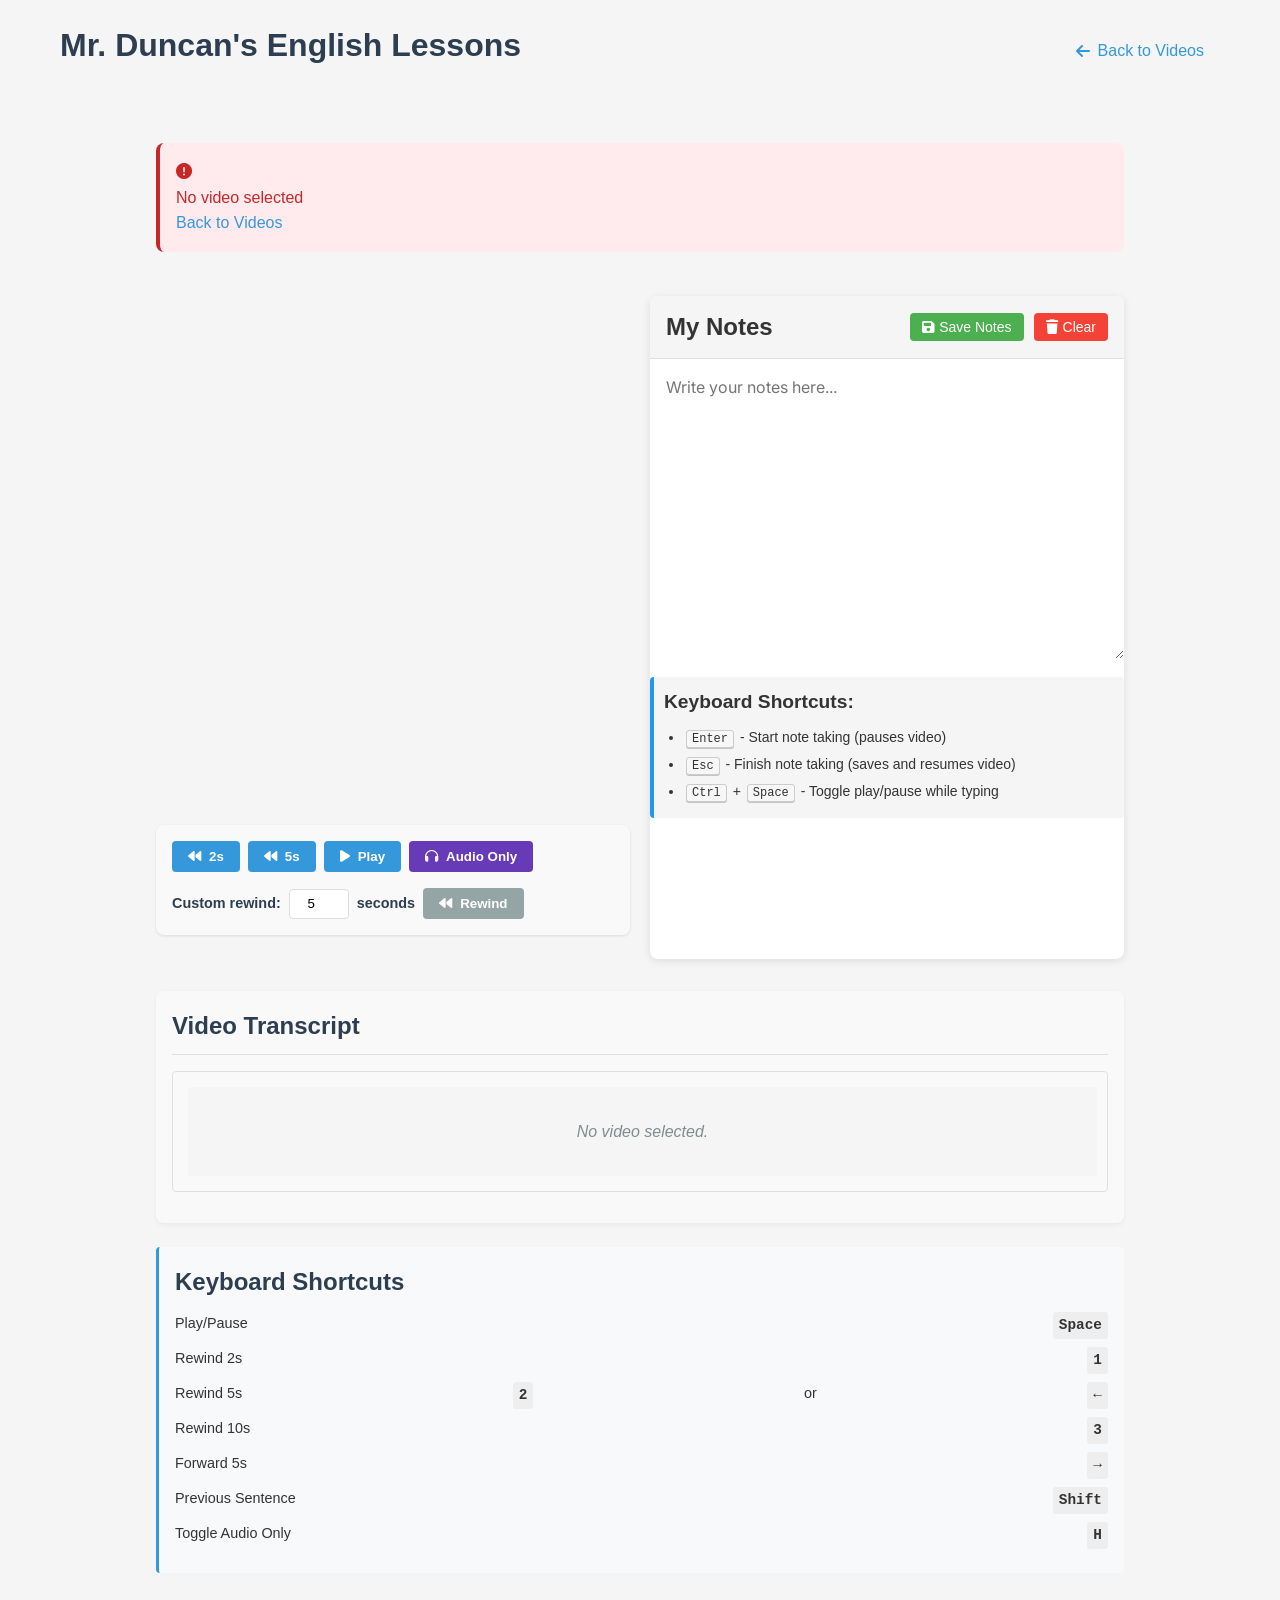
==== video-player.html @ 999532e5 "add video and fix bug" ====
<!DOCTYPE html>
<html lang="en">
<head>
    <meta charset="UTF-8">
    <meta name="viewport" content="width=device-width, initial-scale=1.0, maximum-scale=1.0, user-scalable=no">
    <title>Video Player - English Study Website</title>
    <link rel="stylesheet" href="css/styles.css">
    <link rel="stylesheet" href="css/video-player.css">
    <link rel="stylesheet" href="css/mobile.css">
    <link rel="stylesheet" href="css/animations.css">
    <link rel="stylesheet" href="css/fix-layout.css">
    <link rel="stylesheet" href="css/fix-loading.css">
    <link rel="preconnect" href="https://fonts.googleapis.com">
    <link rel="preconnect" href="https://fonts.gstatic.com" crossorigin>
    <link href="https://fonts.googleapis.com/css2?family=Inter:wght@400;500;600;700&display=swap" rel="stylesheet">
    <link rel="stylesheet" href="https://cdnjs.cloudflare.com/ajax/libs/font-awesome/6.0.0-beta3/css/all.min.css">
</head>
<body>
    <header>
        <div class="header-content">
            <h1>Mr. Duncan's English Lessons</h1>
            <a href="index.html" class="back-to-home">
                <i class="fas fa-arrow-left"></i> Back to Videos
            </a>
        </div>
    </header>
    
    <main>
        <div id="video-player-container" class="video-player-container">
            <div id="video-details"></div>
            
            <div class="video-content-layout">
                <div class="video-section">
                    <div class="video-player">
                        <div id="youtube-player"></div>
                        <div class="video-overlay" id="video-overlay">
                            <div class="overlay-message">
                                <i class="fas fa-headphones fa-3x"></i>
                                <h3>Audio Only Mode</h3>
                                <p>Video is hidden to help you focus on listening</p>
                                <button id="show-video-btn" class="overlay-button">Show Video</button>
                            </div>
                        </div>
                    </div>
                    
                    <!-- Video controls -->
                    <div class="video-controls">
                        <div class="control-group">
                            <button id="rewind-2s" class="control-button">
                                <i class="fas fa-backward"></i> 2s
                            </button>
                            <button id="rewind-5s" class="control-button">
                                <i class="fas fa-backward"></i> 5s
                            </button>
                            <button id="play-pause" class="control-button">
                                <i class="fas fa-play"></i> Play
                            </button>
                            <button id="audio-only-toggle" class="control-button audio-only-btn">
                                <i class="fas fa-headphones"></i> Audio Only
                            </button>
                        </div>
                        
                        <div class="control-group">
                            <span class="control-label">Custom rewind:</span>
                            <input type="number" id="custom-time" class="control-input" min="1" max="60" value="5">
                            <span class="control-label">seconds</span>
                            <button id="rewind-custom" class="control-button secondary">
                                <i class="fas fa-backward"></i> Rewind
                            </button>
                        </div>
                    </div>
                </div>
                
                <!-- Note taking section - now side by side with video -->
                <div class="note-taking-section">
                    <div class="note-header">
                        <h3>My Notes</h3>
                        <div class="note-controls">
                            <button id="save-note" class="note-button">
                                <i class="fas fa-save"></i> Save Notes
                            </button>
                            <button id="clear-note" class="note-button secondary">
                                <i class="fas fa-trash"></i> Clear
                            </button>
                        </div>
                    </div>
                    <textarea id="video-notes" placeholder="Write your notes here..."></textarea>
                    <div class="keyboard-shortcuts">
                        <h4>Keyboard Shortcuts:</h4>
                        <ul>
                            <li><kbd>Enter</kbd> - Start note taking (pauses video)</li>
                            <li><kbd>Esc</kbd> - Finish note taking (saves and resumes video)</li>
                            <li><kbd>Ctrl</kbd> + <kbd>Space</kbd> - Toggle play/pause while typing</li>
                        </ul>
                    </div>
                </div>
            </div>
            
            <!-- Subtitle display section -->
            <div id="subtitle-container" class="subtitle-container">
                <div class="subtitle-header">
                    <h3>Video Transcript</h3>
                </div>
                
                <div id="full-transcript" class="full-transcript">
                    <!-- Transcript content will be loaded here -->
                    <div class="loading-transcript">Loading transcript...</div>
                </div>
            </div>
            
            <div class="shortcut-info">
                <h3>Keyboard Shortcuts</h3>
                <ul class="shortcut-list">
                    <li><span>Play/Pause</span> <span class="shortcut-key">Space</span></li>
                    <li><span>Rewind 2s</span> <span class="shortcut-key">1</span></li>
                    <li><span>Rewind 5s</span> <span class="shortcut-key">2</span> or <span class="shortcut-key">←</span></li>
                    <li><span>Rewind 10s</span> <span class="shortcut-key">3</span></li>
                    <li><span>Forward 5s</span> <span class="shortcut-key">→</span></li>
                    <li><span>Previous Sentence</span> <span class="shortcut-key">Shift</span></li>
                    <li><span>Toggle Audio Only</span> <span class="shortcut-key">H</span></li>
                </ul>
            </div>
        </div>
        
        <div id="loading" class="loading hidden">
            <div class="spinner"></div>
        </div>
    </main>
    
    <!-- Scripts -->
    <script src="listening-practice-resources/listening.js"></script>
    <script src="js/features/video-player.js"></script>
    <script src="js/features/video-notes.js"></script>
    <script src="js/features/subtitle-display.js"></script>
</body>
</html>
---- css/styles.css ----
/* Main styles for English Study Website */

/* General styles */
* {
    box-sizing: border-box;
    margin: 0;
    padding: 0;
}

body {
    font-family: Arial, sans-serif;
    line-height: 1.6;
    color: #333;
    background-color: #f5f5f5;
    padding: 20px;
    max-width: 1200px;
    margin: 0 auto;
}

header {
    text-align: center;
    margin-bottom: 30px;
}

h1 {
    color: #2c3e50;
    margin-bottom: 10px;
}

h2 {
    color: #3498db;
    margin-bottom: 15px;
}

h3 {
    color: #2980b9;
    margin: 15px 0 10px;
}

/* Tabs */
.tabs {
    display: flex;
    flex-wrap: wrap;
    margin-bottom: 20px;
    border-bottom: 2px solid #ddd;
}

.tab-btn {
    padding: 10px 20px;
    background-color: #f8f8f8;
    border: none;
    border-radius: 5px 5px 0 0;
    cursor: pointer;
    margin-right: 5px;
    font-weight: bold;
    transition: background-color 0.3s;
}

.tab-btn:hover {
    background-color: #e0e0e0;
}

.tab-btn.active {
    background-color: #3498db;
    color: white;
}

/* Search panels */
.search-panel {
    display: none;
    padding: 20px;
    background-color: white;
    border-radius: 5px;
    box-shadow: 0 2px 5px rgba(0, 0, 0, 0.1);
    margin-bottom: 20px;
}

.search-panel.active {
    display: block;
}

.search-container {
    display: flex;
    margin-bottom: 15px;
}

.search-container input {
    flex: 1;
    padding: 10px;
    border: 1px solid #ddd;
    border-radius: 5px 0 0 5px;
    font-size: 16px;
}

.search-container button {
    padding: 10px 20px;
    background-color: #3498db;
    color: white;
    border: none;
    border-radius: 0 5px 5px 0;
    cursor: pointer;
    font-size: 16px;
    transition: background-color 0.3s;
}

.search-container button:hover {
    background-color: #2980b9;
}

/* Sort container */
.sort-container {
    margin: 15px 0;
    display: flex;
    align-items: center;
}

.sort-container label {
    margin-right: 10px;
    font-weight: bold;
}

.sort-select {
    padding: 8px;
    border: 1px solid #ddd;
    border-radius: 5px;
    background-color: white;
    font-size: 14px;
    min-width: 180px;
}

/* Phonetic buttons */
.phonetic-buttons {
    margin-top: 20px;
}

.button-group {
    display: flex;
    flex-wrap: wrap;
    gap: 8px;
    margin-bottom: 15px;
}

.phonetic-btn {
    padding: 8px 12px;
    background-color: #f0f0f0;
    border: 1px solid #ddd;
    border-radius: 4px;
    cursor: pointer;
    font-size: 16px;
    transition: all 0.2s;
}

.phonetic-btn:hover {
    background-color: #e0e0e0;
}

.phonetic-btn:active {
    background-color: #3498db;
    color: white;
}

/* Multi-phonetic search */
.search-mode {
    margin: 15px 0;
}

.search-mode label {
    margin-right: 20px;
    display: inline-flex;
    align-items: center;
}

.search-mode input {
    margin-right: 5px;
}

.selected-sounds {
    margin: 15px 0;
    padding: 10px;
    background-color: #f8f8f8;
    border-radius: 5px;
}

.phonetic-checkboxes {
    margin-top: 20px;
}

.checkbox-group {
    display: flex;
    flex-wrap: wrap;
    gap: 10px;
    margin-bottom: 15px;
}

.phonetic-checkbox {
    display: inline-flex;
    align-items: center;
    padding: 5px 10px;
    background-color: #f0f0f0;
    border: 1px solid #ddd;
    border-radius: 4px;
    cursor: pointer;
}

.phonetic-checkbox input {
    margin-right: 5px;
}

.phonetic-checkbox:hover {
    background-color: #e0e0e0;
}

/* Sound comparison */
.sound-comparison-container {
    display: flex;
    flex-direction: column;
    gap: 15px;
}

.sound-selectors {
    display: flex;
    gap: 15px;
    margin-bottom: 15px;
}

.sound-selector {
    flex: 1;
}

.sound-selector select {
    width: 100%;
    padding: 10px;
    border: 1px solid #ddd;
    border-radius: 5px;
    font-size: 16px;
}

.position-navigation {
    background-color: #f8f8f8;
    padding: 15px;
    border-radius: 5px;
    margin: 20px 0;
    display: flex;
    flex-direction: column;
    align-items: center;
}

.position-buttons {
    display: flex;
    gap: 10px;
    margin: 10px 0;
    width: 100%;
    max-width: 600px;
}

.position-btn {
    flex: 1;
    padding: 10px;
    background-color: #f0f0f0;
    border: 1px solid #ddd;
    border-radius: 4px;
    cursor: pointer;
    transition: all 0.2s;
    font-weight: bold;
}

.position-btn:hover {
    background-color: #e0e0e0;
}

.position-btn.active {
    background-color: #3498db;
    color: white;
}

.comparison-results {
    display: flex;
    gap: 20px;
    margin-top: 20px;
}

.comparison-column {
    flex: 1;
    background-color: #f8f8f8;
    border-radius: 5px;
    padding: 15px;
    box-shadow: 0 2px 5px rgba(0, 0, 0, 0.1);
}

.comparison-column h4 {
    margin-bottom: 15px;
    color: #2c3e50;
    font-size: 18px;
    border-bottom: 2px solid #3498db;
    padding-bottom: 8px;
}

.comparison-words {
    display: grid;
    grid-template-columns: repeat(auto-fill, minmax(200px, 1fr));
    gap: 15px;
}

.comparison-word {
    background-color: white;
    border-radius: 5px;
    padding: 12px;
    box-shadow: 0 1px 3px rgba(0, 0, 0, 0.1);
    transition: transform 0.2s;
}

.comparison-word:hover {
    transform: translateY(-3px);
    box-shadow: 0 4px 6px rgba(0, 0, 0, 0.1);
}

.comparison-word h4 {
    color: #2c3e50;
    margin-bottom: 8px;
    font-size: 16px;
    border-bottom: none;
    padding-bottom: 0;
}

.word-phonetics {
    font-size: 14px;
    color: #7f8c8d;
    margin-bottom: 8px;
}

.word-audio {
    display: flex;
    gap: 8px;
}

.no-results {
    color: #7f8c8d;
    font-style: italic;
    text-align: center;
    padding: 20px;
}

#results {
    margin-top: 30px;
    min-height: 100px;
    background-color: white;
    border-radius: 5px;
    padding: 15px;
    box-shadow: 0 2px 5px rgba(0, 0, 0, 0.1);
}

.word-result {
    background-color: white;
    border-radius: 5px;
    padding: 15px;
    margin-bottom: 15px;
    box-shadow: 0 2px 5px rgba(0, 0, 0, 0.1);
}

.word-result h3 {
    color: #2c3e50;
    margin-bottom: 10px;
}

.word-details {
    display: flex;
    gap: 15px;
    margin-bottom: 10px;
}

.word-type {
    background-color: #3498db;
    color: white;
    padding: 3px 8px;
    border-radius: 3px;
    font-size: 14px;
}

.word-level {
    background-color: #2ecc71;
    color: white;
    padding: 3px 8px;
    border-radius: 3px;
    font-size: 14px;
}

.phonetics {
    margin: 10px 0;
}

.uk-phonetic, .us-phonetic {
    margin-bottom: 5px;
}

.audio-btn {
    background-color: #f0f0f0;
    border: 1px solid #ddd;
    border-radius: 3px;
    padding: 2px 5px;
    margin-left: 10px;
    cursor: pointer;
    font-size: 12px;
}

.audio-btn:hover {
    background-color: #e0e0e0;
}

/* Pagination */
.pagination-controls {
    display: flex;
    justify-content: center;
    align-items: center;
    margin-top: 20px;
    gap: 15px;
}

.pagination-btn {
    padding: 8px 15px;
    background-color: #f0f0f0;
    border: 1px solid #ddd;
    border-radius: 4px;
    cursor: pointer;
    transition: all 0.2s;
}

.pagination-btn:hover:not(:disabled) {
    background-color: #e0e0e0;
}

.pagination-btn:disabled {
    opacity: 0.5;
    cursor: not-allowed;
}

.page-indicator {
    font-weight: bold;
}

/* Loading indicator */
#loading {
    display: flex;
    justify-content: center;
    margin: 20px 0;
}

.hidden {
    display: none !important;
}

.spinner {
    border: 4px solid rgba(0, 0, 0, 0.1);
    border-left-color: #3498db;
    border-radius: 50%;
    width: 30px;
    height: 30px;
    animation: spin 1s linear infinite;
}

@keyframes spin {
    to {
        transform: rotate(360deg);
    }
}

/* Error message */
.error {
    color: #e74c3c;
    padding: 10px;
    background-color: #fadbd8;
    border-radius: 5px;
    margin-bottom: 15px;
}

/* Links */
a {
    color: #3498db;
    text-decoration: none;
}

a:hover {
    text-decoration: underline;
}

/* Buttons */
.primary-btn {
    padding: 10px 20px;
    background-color: #3498db;
    color: white;
    border: none;
    border-radius: 5px;
    cursor: pointer;
    font-size: 16px;
    transition: background-color 0.3s;
}

.primary-btn:hover {
    background-color: #2980b9;
}

.secondary-btn {
    padding: 8px 15px;
    background-color: #f0f0f0;
    border: 1px solid #ddd;
    border-radius: 4px;
    cursor: pointer;
    font-size: 14px;
    transition: all 0.2s;
}

.secondary-btn:hover {
    background-color: #e0e0e0;
}

/* Games section */
.games-container {
    display: grid;
    grid-template-columns: repeat(auto-fill, minmax(250px, 1fr));
    gap: 20px;
    margin-top: 20px;
}

.game-card {
    background-color: white;
    border-radius: 5px;
    padding: 20px;
    box-shadow: 0 2px 5px rgba(0, 0, 0, 0.1);
    transition: transform 0.3s;
}

.game-card:hover {
    transform: translateY(-5px);
}

.game-card h3 {
    color: #2c3e50;
    margin-bottom: 10px;
}

.game-card p {
    margin-bottom: 15px;
    color: #7f8c8d;
}

.game-card .play-btn {
    display: inline-block;
    padding: 8px 15px;
    background-color: #3498db;
    color: white;
    border: none;
    border-radius: 4px;
    cursor: pointer;
    transition: background-color 0.3s;
}

.game-card .play-btn:hover {
    background-color: #2980b9;
}

/* Responsive design */
@media (max-width: 768px) {
    .tabs {
        flex-direction: column;
    }
    
    .tab-btn {
        margin-bottom: 5px;
        border-radius: 5px;
    }
    
    .search-container {
        flex-direction: column;
    }
    
    .search-container input {
        border-radius: 5px;
        margin-bottom: 10px;
    }
    
    .search-container button {
        border-radius: 5px;
    }
    
    .sound-selectors {
        flex-direction: column;
    }
    
    .comparison-results {
        flex-direction: column;
    }
}
---- css/video-player.css ----
/* Video Player Styles */

.video-container {
  padding: 1rem;
  width: 100%;
  box-sizing: border-box;
}

/* Video Grid for the home page */
.video-grid {
  display: grid;
  grid-template-columns: repeat(auto-fill, minmax(300px, 1fr));
  gap: 1.5rem;
  margin-top: 1.5rem;
}

/* Video Card */
.video-card {
  background-color: #f9f9f9;
  border-radius: 8px;
  overflow: hidden;
  box-shadow: 0 2px 5px rgba(0, 0, 0, 0.1);
  transition: transform 0.2s, box-shadow 0.2s;
  display: flex;
  flex-direction: column;
  height: 100%;
}

.video-card:hover {
  transform: translateY(-5px);
  box-shadow: 0 5px 15px rgba(0, 0, 0, 0.1);
}

.video-thumbnail {
  position: relative;
  width: 100%;
  padding-top: 56.25%; /* 16:9 aspect ratio */
  background-color: #000;
  overflow: hidden;
}

.video-thumbnail img {
  position: absolute;
  top: 0;
  left: 0;
  width: 100%;
  height: 100%;
  object-fit: cover;
}

.video-duration {
  position: absolute;
  bottom: 10px;
  right: 10px;
  background-color: rgba(0, 0, 0, 0.7);
  color: white;
  padding: 3px 6px;
  border-radius: 4px;
  font-size: 0.8rem;
}

.video-info {
  padding: 1rem;
  flex-grow: 1;
  display: flex;
  flex-direction: column;
}

.video-title {
  font-size: 1.1rem;
  font-weight: 600;
  margin-bottom: 0.5rem;
  color: #2c3e50;
}

.video-description {
  font-size: 0.9rem;
  color: #7f8c8d;
  margin-bottom: 1rem;
  flex-grow: 1;
}

.video-meta {
  display: flex;
  justify-content: space-between;
  font-size: 0.8rem;
  color: #95a5a6;
}

.video-level {
  padding: 2px 8px;
  border-radius: 4px;
  font-weight: 500;
}

.level-beginner {
  background-color: #e8f5e9;
  color: #2e7d32;
}

.level-intermediate {
  background-color: #e3f2fd;
  color: #1565c0;
}

.level-advanced {
  background-color: #fce4ec;
  color: #c2185b;
}

.level-all {
  background-color: #f3e5f5;
  color: #7b1fa2;
}

/* Video Player Page */
.video-player-container {
  width: 100%;
  max-width: 1000px;
  margin: 0 auto;
  padding: 1rem;
}

.video-player {
  position: relative;
  width: 100%;
  padding-top: 56.25%; /* 16:9 aspect ratio */
  margin-bottom: 1rem;
}

.video-player iframe {
  position: absolute;
  top: 0;
  left: 0;
  width: 100%;
  height: 100%;
  border: none;
  border-radius: 8px;
}

.video-controls {
  display: flex;
  flex-wrap: wrap;
  gap: 1rem;
  margin-bottom: 1.5rem;
  padding: 1rem;
  background-color: #f9f9f9;
  border-radius: 8px;
  box-shadow: 0 1px 3px rgba(0, 0, 0, 0.1);
}

.control-group {
  display: flex;
  align-items: center;
  gap: 0.5rem;
}

.control-label {
  font-size: 0.9rem;
  font-weight: 600;
  color: #2c3e50;
}

.control-button {
  background-color: #3498db;
  color: white;
  border: none;
  border-radius: 4px;
  padding: 0.5rem 1rem;
  cursor: pointer;
  font-weight: 600;
  transition: background-color 0.2s;
  display: flex;
  align-items: center;
  gap: 0.5rem;
}

.control-button:hover {
  background-color: #2980b9;
}

.control-button.secondary {
  background-color: #95a5a6;
}

.control-button.secondary:hover {
  background-color: #7f8c8d;
}

.control-input {
  width: 60px;
  padding: 0.4rem;
  border: 1px solid #ddd;
  border-radius: 4px;
  text-align: center;
}

.shortcut-info {
  margin-top: 1rem;
  padding: 1rem;
  background-color: #f8f9fa;
  border-left: 3px solid #3498db;
  border-radius: 4px;
}

.shortcut-info h3 {
  margin-top: 0;
  font-size: 1rem;
  color: #2c3e50;
}

.shortcut-list {
  list-style-type: none;
  padding: 0;
  margin: 0.5rem 0 0;
}

.shortcut-list li {
  display: flex;
  justify-content: space-between;
  margin-bottom: 0.5rem;
  font-size: 0.9rem;
}

.shortcut-key {
  background-color: #eee;
  padding: 2px 6px;
  border-radius: 3px;
  font-family: monospace;
  font-weight: 600;
}

.back-to-videos {
  display: inline-flex;
  align-items: center;
  gap: 0.5rem;
  margin-bottom: 1rem;
  color: #3498db;
  text-decoration: none;
  font-weight: 500;
}

.back-to-videos:hover {
  text-decoration: underline;
}

/* Subtitle display */
.subtitle-container {
  position: relative;
  margin-top: 1rem;
  margin-bottom: 1.5rem;
  padding: 1rem;
  background-color: #f8f9fa;
  border-radius: 8px;
  box-shadow: 0 1px 3px rgba(0, 0, 0, 0.1);
}

.subtitle-header {
  display: flex;
  justify-content: space-between;
  align-items: center;
  margin-bottom: 0.5rem;
}

.subtitle-header h3 {
  margin: 0;
  font-size: 1rem;
  color: #2c3e50;
}

.subtitle-toggle {
  background-color: transparent;
  border: none;
  color: #3498db;
  cursor: pointer;
  font-size: 0.9rem;
  display: flex;
  align-items: center;
  gap: 0.3rem;
}

.subtitle-toggle:hover {
  text-decoration: underline;
}

.subtitle-content {
  padding: 1rem;
  background-color: #fff;
  border-radius: 4px;
  border: 1px solid #e0e0e0;
  font-size: 1.1rem;
  line-height: 1.5;
  margin-bottom: 1rem;
  min-height: 3rem;
  display: flex;
  align-items: center;
  justify-content: center;
  text-align: center;
}

.subtitle-controls {
  display: flex;
  justify-content: space-between;
  gap: 0.5rem;
}

.subtitle-button {
  background-color: #3498db;
  color: white;
  border: none;
  border-radius: 4px;
  padding: 0.5rem 1rem;
  cursor: pointer;
  font-weight: 600;
  transition: background-color 0.2s;
  display: flex;
  align-items: center;
  gap: 0.5rem;
  flex: 1;
  justify-content: center;
}

.subtitle-button:hover {
  background-color: #2980b9;
}

.subtitle-button.disabled {
  background-color: #ccc;
  cursor: not-allowed;
}

.subtitle-button.previous {
  background-color: #e74c3c;
}

.subtitle-button.previous:hover {
  background-color: #c0392b;
}

.subtitle-button.current {
  background-color: #2ecc71;
}

.subtitle-button.current:hover {
  background-color: #27ae60;
}

.subtitle-button.next {
  background-color: #f39c12;
}

.subtitle-button.next:hover {
  background-color: #d35400;
}

/* Responsive adjustments */
@media (max-width: 768px) {
  .video-grid {
    grid-template-columns: repeat(auto-fill, minmax(250px, 1fr));
  }
  
  .video-controls {
    flex-direction: column;
    gap: 0.75rem;
  }
  
  .subtitle-controls {
    flex-direction: column;
  }
}

@media (max-width: 480px) {
  .video-grid {
    grid-template-columns: 1fr;
  }
  
  .video-title {
    font-size: 1rem;
  }
  
  .video-description {
    font-size: 0.85rem;
  }
}

.error-message {
  background-color: #ffebee;
  color: #c62828;
  padding: 1rem;
  border-radius: 8px;
  border-left: 4px solid #c62828;
  margin: 1rem 0;
  font-weight: 500;
}
/* Subtitle tools section */
.subtitle-tools {
  display: flex;
  flex-wrap: wrap;
  gap: 0.5rem;
  margin-top: 1rem;
}

.tool-button {
  background-color: #f8f9fa;
  color: #2c3e50;
  border: 1px solid #ddd;
  border-radius: 4px;
  padding: 0.5rem 1rem;
  cursor: pointer;
  font-weight: 500;
  transition: all 0.2s;
  display: flex;
  align-items: center;
  gap: 0.5rem;
}

.tool-button:hover {
  background-color: #e9ecef;
  border-color: #ced4da;
}

.tool-button i {
  color: #3498db;
}

/* Subtitle search form */
.subtitle-search-form {
  margin-top: 1rem;
  padding: 1rem;
  background-color: #f8f9fa;
  border-radius: 4px;
  border: 1px solid #e0e0e0;
}

.search-input-group {
  display: flex;
  gap: 0.5rem;
}

.search-input-group input {
  flex: 1;
  padding: 0.5rem;
  border: 1px solid #ddd;
  border-radius: 4px;
  font-size: 1rem;
}

.search-input-group button {
  background-color: #3498db;
  color: white;
  border: none;
  border-radius: 4px;
  padding: 0.5rem 1rem;
  cursor: pointer;
  font-weight: 600;
}

.subtitle-search-results {
  margin-top: 1rem;
  max-height: 300px;
  overflow-y: auto;
}

.search-result-item {
  padding: 0.75rem;
  border-bottom: 1px solid #e0e0e0;
  cursor: pointer;
  transition: background-color 0.2s;
}

.search-result-item:hover {
  background-color: #e9ecef;
}

.search-result-item:last-child {
  border-bottom: none;
}

.search-result-text {
  font-size: 1rem;
  margin-bottom: 0.25rem;
}

.search-result-time {
  font-size: 0.8rem;
  color: #6c757d;
}

/* Practice session styles */
.practice-session {
  margin-top: 1.5rem;
  padding: 1rem;
  background-color: #f8f9fa;
  border-radius: 8px;
  border-left: 4px solid #3498db;
}

.practice-list {
  list-style-type: none;
  padding: 0;
  margin: 1rem 0;
}

.practice-item {
  padding: 0.75rem;
  border-bottom: 1px solid #e0e0e0;
  display: flex;
  flex-direction: column;
  gap: 0.5rem;
}

.practice-item:last-child {
  border-bottom: none;
}

.practice-text {
  font-size: 1rem;
}

.practice-meta {
  display: flex;
  justify-content: space-between;
  align-items: center;
}

.practice-count {
  font-size: 0.8rem;
  color: #6c757d;
}

.practice-button {
  background-color: #3498db;
  color: white;
  border: none;
  border-radius: 4px;
  padding: 0.25rem 0.75rem;
  cursor: pointer;
  font-size: 0.9rem;
  font-weight: 500;
}

.practice-indicator {
  font-size: 0.8rem;
  color: #6c757d;
  margin-bottom: 0.5rem;
  padding: 0.25rem 0.5rem;
  background-color: #e9ecef;
  border-radius: 4px;
  display: inline-block;
}

/* Subtitle header controls */
.subtitle-header-controls {
  display: flex;
  align-items: center;
  gap: 1rem;
}

#subtitle-practice-count {
  font-size: 0.8rem;
  color: #6c757d;
  padding: 0.25rem 0.5rem;
  background-color: #e9ecef;
  border-radius: 4px;
}

/* Responsive adjustments */
@media (max-width: 768px) {
  .subtitle-tools {
    flex-direction: column;
  }
  
  .search-input-group {
    flex-direction: column;
  }
  
  .practice-meta {
    flex-direction: column;
    align-items: flex-start;
    gap: 0.5rem;
  }
}
/* Series section styles */
.series-section {
  margin: 1.5rem 0;
}

.series-tabs {
  display: flex;
  flex-wrap: wrap;
  gap: 0.5rem;
  margin-top: 0.5rem;
}

.series-tab {
  background-color: #f8f9fa;
  border: 1px solid #dee2e6;
  border-radius: 4px;
  padding: 0.5rem 1rem;
  cursor: pointer;
  font-weight: 500;
  transition: all 0.2s;
}

.series-tab:hover {
  background-color: #e9ecef;
}

.series-tab.active {
  background-color: #3498db;
  color: white;
  border-color: #3498db;
}

/* Filter controls */
.filter-controls {
  display: flex;
  flex-wrap: wrap;
  gap: 1rem;
  margin-bottom: 1.5rem;
  padding: 1rem;
  background-color: #f9f9f9;
  border-radius: 8px;
  box-shadow: 0 1px 3px rgba(0, 0, 0, 0.1);
}

.filter-group {
  display: flex;
  flex-direction: column;
  gap: 0.25rem;
  flex: 1;
  min-width: 150px;
}

.filter-group label {
  font-size: 0.9rem;
  font-weight: 600;
  color: #2c3e50;
}

.filter-group select,
.filter-group input {
  padding: 0.5rem;
  border: 1px solid #ddd;
  border-radius: 4px;
  font-size: 0.9rem;
}

.no-results {
  text-align: center;
  padding: 2rem;
  background-color: #f8f9fa;
  border-radius: 8px;
  margin-top: 1rem;
}

/* Responsive adjustments */
@media (max-width: 768px) {
  .filter-controls {
    flex-direction: column;
    gap: 0.75rem;
  }
  
  .filter-group {
    width: 100%;
  }
  
  .series-tabs {
    overflow-x: auto;
    padding-bottom: 0.5rem;
    white-space: nowrap;
    display: flex;
    flex-wrap: nowrap;
  }
  
  .series-tab {
    flex: 0 0 auto;
  }
}
/* View controls */
.view-controls {
  display: flex;
  gap: 0.5rem;
  margin-bottom: 1rem;
}

.view-button {
  background-color: #f8f9fa;
  border: 1px solid #dee2e6;
  border-radius: 4px;
  padding: 0.5rem 1rem;
  cursor: pointer;
  font-weight: 500;
  transition: all 0.2s;
  display: flex;
  align-items: center;
  gap: 0.5rem;
}

.view-button:hover {
  background-color: #e9ecef;
}

.view-button.active {
  background-color: #3498db;
  color: white;
  border-color: #3498db;
}

/* Group view styles */
.video-groups {
  display: flex;
  flex-direction: column;
  gap: 2rem;
}

.video-group {
  background-color: #f8f9fa;
  border-radius: 8px;
  padding: 1rem;
  box-shadow: 0 1px 3px rgba(0, 0, 0, 0.1);
}

.group-header {
  font-size: 1.5rem;
  margin-bottom: 1rem;
  padding-bottom: 0.5rem;
  border-bottom: 2px solid #3498db;
  color: #2c3e50;
}

.group-videos {
  display: grid;
  grid-template-columns: repeat(auto-fill, minmax(300px, 1fr));
  gap: 1.5rem;
}

@media (max-width: 768px) {
  .group-videos {
    grid-template-columns: repeat(auto-fill, minmax(250px, 1fr));
  }
}

@media (max-width: 480px) {
  .group-videos {
    grid-template-columns: 1fr;
  }
}
/* View controls */
.view-controls {
  display: flex;
  gap: 0.5rem;
  margin-bottom: 1rem;
}

.view-button {
  background-color: #f8f9fa;
  border: 1px solid #dee2e6;
  border-radius: 4px;
  padding: 0.5rem 1rem;
  cursor: pointer;
  font-weight: 500;
  transition: all 0.2s;
  display: flex;
  align-items: center;
  gap: 0.5rem;
}

.view-button:hover {
  background-color: #e9ecef;
}

.view-button.active {
  background-color: #3498db;
  color: white;
  border-color: #3498db;
}

/* Group view styles */
.video-groups {
  display: flex;
  flex-direction: column;
  gap: 2rem;
}

.video-group {
  background-color: #f8f9fa;
  border-radius: 8px;
  padding: 1rem;
  box-shadow: 0 1px 3px rgba(0, 0, 0, 0.1);
}

.group-header {
  font-size: 1.5rem;
  margin-bottom: 1rem;
  padding-bottom: 0.5rem;
  border-bottom: 2px solid #3498db;
  color: #2c3e50;
}

.group-videos {
  display: grid;
  grid-template-columns: repeat(auto-fill, minmax(300px, 1fr));
  gap: 1.5rem;
}

@media (max-width: 768px) {
  .group-videos {
    grid-template-columns: repeat(auto-fill, minmax(250px, 1fr));
  }
}

@media (max-width: 480px) {
  .group-videos {
    grid-template-columns: 1fr;
  }
}
/* Back to home button */
.header-content {
  display: flex;
  justify-content: space-between;
  align-items: center;
  width: 100%;
  max-width: 1200px;
  margin: 0 auto;
}

.back-to-home {
  background-color: #3498db;
  color: white;
  padding: 8px 15px;
  border-radius: 4px;
  text-decoration: none;
  font-weight: 500;
  display: flex;
  align-items: center;
  gap: 8px;
  transition: background-color 0.2s;
}

.back-to-home:hover {
  background-color: #2980b9;
  text-decoration: none;
  color: white;
}

@media (max-width: 768px) {
  .header-content {
    flex-direction: column;
    gap: 10px;
  }
  
  .back-to-home {
    margin-bottom: 10px;
  }
}
/* Header buttons */
.header-buttons {
  display: flex;
  gap: 10px;
}

.back-to-videos {
  background-color: #2ecc71;
  color: white;
  padding: 8px 15px;
  border-radius: 4px;
  text-decoration: none;
  font-weight: 500;
  display: flex;
  align-items: center;
  gap: 8px;
  transition: background-color 0.2s;
}

.back-to-videos:hover {
  background-color: #27ae60;
  text-decoration: none;
  color: white;
}

@media (max-width: 768px) {
  .header-buttons {
    flex-direction: column;
    gap: 8px;
    margin-bottom: 10px;
  }
}
/* Video Grid Styles for Index Page */
.video-grid {
  display: grid;
  grid-template-columns: repeat(auto-fill, minmax(300px, 1fr));
  gap: 20px;
  margin-top: 20px;
}

.video-card {
  background-color: #fff;
  border-radius: 8px;
  overflow: hidden;
  box-shadow: 0 2px 8px rgba(0, 0, 0, 0.1);
  transition: transform 0.2s, box-shadow 0.2s;
  cursor: pointer;
}

.video-card:hover {
  transform: translateY(-5px);
  box-shadow: 0 5px 15px rgba(0, 0, 0, 0.15);
}

.video-thumbnail {
  position: relative;
  width: 100%;
  height: 0;
  padding-bottom: 56.25%; /* 16:9 aspect ratio */
  overflow: hidden;
}

.video-thumbnail img {
  position: absolute;
  top: 0;
  left: 0;
  width: 100%;
  height: 100%;
  object-fit: cover;
}

.video-duration {
  position: absolute;
  bottom: 10px;
  right: 10px;
  background-color: rgba(0, 0, 0, 0.7);
  color: white;
  padding: 3px 6px;
  border-radius: 4px;
  font-size: 12px;
  font-weight: 500;
}

.video-info {
  padding: 15px;
}

.video-title {
  margin: 0 0 10px 0;
  font-size: 16px;
  font-weight: 600;
  line-height: 1.3;
}

.video-description {
  margin: 0 0 15px 0;
  font-size: 14px;
  color: #666;
  line-height: 1.4;
  display: -webkit-box;
  -webkit-line-clamp: 2;
  -webkit-box-orient: vertical;
  overflow: hidden;
}

.video-meta {
  display: flex;
  gap: 10px;
  font-size: 12px;
}

.video-level {
  padding: 3px 8px;
  border-radius: 4px;
  font-weight: 500;
}

.level-beginner {
  background-color: #e3f2fd;
  color: #1565c0;
}

.level-intermediate {
  background-color: #e8f5e9;
  color: #2e7d32;
}

.level-advanced {
  background-color: #fbe9e7;
  color: #d84315;
}

.video-category {
  padding: 3px 8px;
  background-color: #f5f5f5;
  border-radius: 4px;
  color: #616161;
}

/* Group View Styles */
.video-groups {
  margin-top: 20px;
}

.video-group {
  margin-bottom: 30px;
}

.group-header {
  margin: 0 0 15px 0;
  padding-bottom: 8px;
  border-bottom: 2px solid #e0e0e0;
  font-size: 20px;
  color: #333;
}

.group-videos {
  display: grid;
  grid-template-columns: repeat(auto-fill, minmax(280px, 1fr));
  gap: 15px;
}

/* View Controls */
.view-controls {
  display: flex;
  justify-content: flex-end;
  margin-top: 15px;
}

.view-button {
  background-color: #f5f5f5;
  border: 1px solid #ddd;
  padding: 8px 12px;
  margin-left: 10px;
  border-radius: 4px;
  cursor: pointer;
  font-size: 14px;
  display: flex;
  align-items: center;
  gap: 5px;
}

.view-button.active {
  background-color: #e0e0e0;
  border-color: #bdbdbd;
  font-weight: 500;
}

.view-button i {
  font-size: 16px;
}

/* Filter Controls */
.filter-controls {
  display: flex;
  flex-wrap: wrap;
  gap: 15px;
  margin-top: 20px;
}

.filter-group {
  display: flex;
  flex-direction: column;
  gap: 5px;
}

.filter-group label {
  font-size: 14px;
  font-weight: 500;
  color: #555;
}

.filter-group select,
.filter-group input {
  padding: 8px 12px;
  border: 1px solid #ddd;
  border-radius: 4px;
  font-size: 14px;
  min-width: 200px;
}

/* No Results Message */
.no-results {
  margin-top: 30px;
  padding: 20px;
  background-color: #f5f5f5;
  border-radius: 8px;
  text-align: center;
}

.no-results p {
  color: #666;
  font-size: 16px;
}

/* Responsive Styles */
@media (max-width: 768px) {
  .video-grid {
    grid-template-columns: repeat(auto-fill, minmax(250px, 1fr));
  }
  
  .group-videos {
    grid-template-columns: repeat(auto-fill, minmax(230px, 1fr));
  }
  
  .filter-controls {
    flex-direction: column;
  }
  
  .filter-group select,
  .filter-group input {
    min-width: 100%;
  }
}
/* Video Container Styles */
.video-container {
  padding: 20px 0;
}

.video-container h2 {
  margin-top: 0;
  margin-bottom: 10px;
  color: #333;
}

.video-container p {
  margin-bottom: 20px;
  color: #666;
}
/* Header Styles */
.header-content {
  display: flex;
  justify-content: space-between;
  align-items: center;
  padding: 0 20px;
}

.back-to-home {
  display: inline-flex;
  align-items: center;
  gap: 8px;
  padding: 8px 16px;
  background-color: #f5f5f5;
  border-radius: 4px;
  color: #333;
  text-decoration: none;
  font-weight: 500;
  transition: background-color 0.2s;
}

.back-to-home:hover {
  background-color: #e0e0e0;
}
/* Note Taking Section Styles */
.note-taking-section {
  margin-top: 20px;
  background-color: #fff;
  border-radius: 8px;
  box-shadow: 0 2px 8px rgba(0, 0, 0, 0.1);
  overflow: hidden;
}

.note-header {
  display: flex;
  justify-content: space-between;
  align-items: center;
  padding: 12px 16px;
  background-color: #f5f5f5;
  border-bottom: 1px solid #e0e0e0;
}

.note-header h3 {
  margin: 0;
  font-size: 18px;
  color: #333;
}

.note-controls {
  display: flex;
  gap: 10px;
}

.note-button {
  display: inline-flex;
  align-items: center;
  gap: 5px;
  padding: 6px 12px;
  background-color: #4caf50;
  color: white;
  border: none;
  border-radius: 4px;
  cursor: pointer;
  font-size: 14px;
  font-weight: 500;
  transition: background-color 0.2s;
}

.note-button:hover {
  background-color: #43a047;
}

.note-button.secondary {
  background-color: #f44336;
}

.note-button.secondary:hover {
  background-color: #e53935;
}

#video-notes {
  width: 100%;
  min-height: 200px;
  padding: 16px;
  border: none;
  resize: vertical;
  font-family: 'Inter', sans-serif;
  font-size: 16px;
  line-height: 1.5;
  color: #333;
}

#video-notes:focus {
  outline: none;
  box-shadow: inset 0 0 0 2px #2196f3;
}

.note-tips {
  padding: 8px 16px;
  background-color: #e8f5e9;
  border-top: 1px solid #c8e6c9;
  font-size: 14px;
  color: #2e7d32;
}

.note-tips p {
  margin: 0;
}

.note-tips kbd {
  display: inline-block;
  padding: 2px 5px;
  font-size: 12px;
  font-family: monospace;
  line-height: 1;
  color: #333;
  background-color: #f7f7f7;
  border: 1px solid #ccc;
  border-radius: 3px;
  box-shadow: 0 1px 0 rgba(0,0,0,0.2);
}

/* Responsive styles for note taking */
@media (max-width: 768px) {
  .note-header {
    flex-direction: column;
    align-items: flex-start;
    gap: 10px;
  }
  
  .note-controls {
    width: 100%;
  }
  
  .note-button {
    flex: 1;
    justify-content: center;
  }
  
  #video-notes {
    min-height: 150px;
  }
}
/* Save Confirmation */
.save-confirmation {
  position: fixed;
  bottom: 20px;
  right: 20px;
  background-color: #4caf50;
  color: white;
  padding: 10px 20px;
  border-radius: 4px;
  box-shadow: 0 2px 10px rgba(0, 0, 0, 0.2);
  transform: translateY(100px);
  opacity: 0;
  transition: transform 0.3s, opacity 0.3s;
  z-index: 1000;
}

.save-confirmation.show {
  transform: translateY(0);
  opacity: 1;
}
/* Video Notification */
.video-notification {
  position: fixed;
  top: 20px;
  right: 20px;
  background-color: rgba(0, 0, 0, 0.8);
  color: white;
  padding: 12px 20px;
  border-radius: 4px;
  box-shadow: 0 2px 10px rgba(0, 0, 0, 0.3);
  transform: translateX(300px);
  opacity: 0;
  transition: transform 0.3s, opacity 0.3s;
  z-index: 1000;
  font-size: 14px;
}

.video-notification.show {
  transform: translateX(0);
  opacity: 1;
}

/* Active Note Taking */
.note-taking-section.active-note-taking {
  box-shadow: 0 0 0 3px #2196f3;
  animation: pulse 1.5s infinite;
}

@keyframes pulse {
  0% {
    box-shadow: 0 0 0 0 rgba(33, 150, 243, 0.7);
  }
  70% {
    box-shadow: 0 0 0 6px rgba(33, 150, 243, 0);
  }
  100% {
    box-shadow: 0 0 0 0 rgba(33, 150, 243, 0);
  }
}

/* Keyboard Shortcuts Help */
.keyboard-shortcuts {
  margin-top: 10px;
  padding: 10px;
  background-color: #f5f5f5;
  border-radius: 4px;
  border-left: 4px solid #2196f3;
}

.keyboard-shortcuts h4 {
  margin-top: 0;
  margin-bottom: 8px;
  font-size: 16px;
  color: #333;
}

.keyboard-shortcuts ul {
  margin: 0;
  padding-left: 20px;
}

.keyboard-shortcuts li {
  margin-bottom: 5px;
  font-size: 14px;
}

.keyboard-shortcuts kbd {
  display: inline-block;
  padding: 2px 5px;
  font-size: 12px;
  font-family: monospace;
  line-height: 1;
  color: #333;
  background-color: #f7f7f7;
  border: 1px solid #ccc;
  border-radius: 3px;
  box-shadow: 0 1px 0 rgba(0,0,0,0.2);
  margin: 0 2px;
}
/* Video Overlay (Audio Only Mode) */
.video-overlay {
  position: absolute;
  top: 0;
  left: 0;
  width: 100%;
  height: 100%;
  background-color: #1a1a1a;
  display: flex;
  justify-content: center;
  align-items: center;
  z-index: 10;
  opacity: 0;
  visibility: hidden;
  transition: opacity 0.3s, visibility 0.3s;
}

.video-player {
  position: relative;
  width: 100%;
}

.video-overlay.active {
  opacity: 1;
  visibility: visible;
}

.overlay-message {
  text-align: center;
  color: white;
  padding: 20px;
}

.overlay-message i {
  margin-bottom: 15px;
  color: #2196f3;
}

.overlay-message h3 {
  margin: 0 0 10px;
  font-size: 24px;
}

.overlay-message p {
  margin: 0 0 20px;
  font-size: 16px;
  opacity: 0.8;
}

.overlay-button {
  background-color: #2196f3;
  color: white;
  border: none;
  padding: 10px 20px;
  border-radius: 4px;
  font-size: 16px;
  cursor: pointer;
  transition: background-color 0.2s;
}

.overlay-button:hover {
  background-color: #0d8aee;
}

/* Video Controls - Audio Only Button */
.audio-only-btn {
  background-color: #673ab7;
}

.audio-only-btn:hover {
  background-color: #5e35b1;
}

.audio-only-btn.active {
  background-color: #ff5722;
}

.audio-only-btn.active:hover {
  background-color: #f4511e;
}
/* Video Content Layout - Side by Side */
.video-content-layout {
  display: flex;
  gap: 20px;
  margin-bottom: 20px;
}

.video-section {
  flex: 1;
  min-width: 0; /* Prevent flex item from overflowing */
}

.note-taking-section {
  flex: 1;
  min-width: 300px;
  max-width: 500px;
}

/* Make video responsive within its container */
.video-player {
  position: relative;
  width: 100%;
  padding-bottom: 56.25%; /* 16:9 aspect ratio */
  height: 0;
  overflow: hidden;
}

.video-player iframe,
.video-player #youtube-player {
  position: absolute;
  top: 0;
  left: 0;
  width: 100%;
  height: 100%;
}

/* Adjust note textarea for side-by-side layout */
#video-notes {
  height: 300px; /* Fixed height for side-by-side view */
}

/* Responsive adjustments */
@media (max-width: 992px) {
  .video-content-layout {
    flex-direction: column;
  }
  
  .note-taking-section {
    max-width: 100%;
  }
  
  #video-notes {
    height: 200px;
  }
}
/* Subtitle Content Styles */
.subtitle-content {
  margin: 15px 0;
  padding: 0 15px;
}

.current-subtitle {
  font-size: 18px;
  line-height: 1.5;
  padding: 10px 15px;
  background-color: #f5f5f5;
  border-left: 4px solid #2196f3;
  margin-bottom: 15px;
  border-radius: 4px;
  min-height: 30px;
}

.subtitle-history {
  max-height: 200px;
  overflow-y: auto;
  border: 1px solid #e0e0e0;
  border-radius: 4px;
  padding: 10px;
  background-color: #fafafa;
}

.subtitle-history-item {
  padding: 8px 10px;
  border-bottom: 1px solid #eee;
  cursor: pointer;
  transition: background-color 0.2s;
}

.subtitle-history-item:last-child {
  border-bottom: none;
}

.subtitle-history-item:hover {
  background-color: #f0f0f0;
}

.subtitle-history-item.active {
  background-color: #e3f2fd;
  border-left: 3px solid #2196f3;
}

.subtitle-timestamp {
  font-size: 12px;
  color: #757575;
  margin-right: 8px;
  font-family: monospace;
}

.subtitle-text {
  font-size: 14px;
}

/* Copy to Notes Button */
#copy-subtitle {
  background-color: #4caf50;
  color: white;
}

#copy-subtitle:hover {
  background-color: #43a047;
}

/* Subtitle Container Responsive */
@media (max-width: 992px) {
  .subtitle-content {
    padding: 0;
  }
  
  .current-subtitle {
    font-size: 16px;
  }
  
  .subtitle-history {
    max-height: 150px;
  }
}
/* Full Transcript Styles */
.full-transcript {
  margin: 15px 0;
  padding: 15px;
  max-height: 400px;
  overflow-y: auto;
  background-color: #f9f9f9;
  border: 1px solid #e0e0e0;
  border-radius: 4px;
  font-size: 16px;
  line-height: 1.6;
}

.transcript-line {
  padding: 6px 0;
  border-bottom: 1px solid #eee;
}

.transcript-line:last-child {
  border-bottom: none;
}

.transcript-timestamp {
  font-size: 12px;
  color: #757575;
  margin-right: 8px;
  font-family: monospace;
  display: inline-block;
  width: 60px;
}

.transcript-text {
  display: inline;
}

.loading-transcript {
  text-align: center;
  padding: 20px;
  color: #757575;
  font-style: italic;
}

/* Responsive adjustments */
@media (max-width: 768px) {
  .full-transcript {
    max-height: 300px;
    font-size: 14px;
  }
}
/* Full Transcript Styles */
.full-transcript {
  margin: 15px 0;
  padding: 15px;
  max-height: 400px;
  overflow-y: auto;
  background-color: #f9f9f9;
  border: 1px solid #e0e0e0;
  border-radius: 4px;
  font-size: 16px;
  line-height: 1.6;
}

.transcript-line {
  padding: 6px 0;
  border-bottom: 1px solid #eee;
  cursor: pointer;
}

.transcript-line:hover {
  background-color: #f0f0f0;
}

.transcript-line:last-child {
  border-bottom: none;
}

.transcript-timestamp {
  font-size: 12px;
  color: #757575;
  margin-right: 8px;
  font-family: monospace;
  display: inline-block;
  width: 60px;
}

.transcript-text {
  display: inline;
}

.loading-transcript {
  text-align: center;
  padding: 20px;
  color: #757575;
  font-style: italic;
}

/* Responsive adjustments */
@media (max-width: 768px) {
  .full-transcript {
    max-height: 300px;
    font-size: 14px;
  }
}
/* Full Transcript Styles for Static Subtitles */
.full-transcript {
  margin: 15px 0;
  padding: 15px;
  max-height: 400px;
  overflow-y: auto;
  background-color: #f9f9f9;
  border: 1px solid #e0e0e0;
  border-radius: 4px;
  font-size: 16px;
  line-height: 1.6;
}

.transcript-line {
  padding: 6px 0;
  margin-bottom: 8px;
}

.transcript-separator {
  height: 15px;
}

.transcript-text {
  display: block;
}

.no-transcript {
  text-align: center;
  padding: 20px;
  color: #757575;
  font-style: italic;
}

/* Hide subtitle container when needed */
.subtitle-container.hidden {
  display: none;
}

/* Responsive adjustments */
@media (max-width: 768px) {
  .full-transcript {
    max-height: 300px;
    font-size: 14px;
  }
}
/* Full Transcript Styles for Static Subtitles */
.full-transcript {
  margin: 15px 0;
  padding: 15px;
  max-height: 400px;
  overflow-y: auto;
  background-color: #f9f9f9;
  border: 1px solid #e0e0e0;
  border-radius: 4px;
  font-size: 16px;
  line-height: 1.6;
}

.transcript-line {
  padding: 6px 0;
  margin-bottom: 8px;
}

.transcript-separator {
  height: 15px;
}

.transcript-text {
  display: block;
}

.no-transcript {
  text-align: center;
  padding: 20px;
  color: #757575;
  font-style: italic;
}

/* Responsive adjustments */
@media (max-width: 768px) {
  .full-transcript {
    max-height: 300px;
    font-size: 14px;
  }
}
/* Video description in player */
.video-description {
  font-size: 0.95rem;
  line-height: 1.5;
  color: #4a4a4a;
  margin: 1rem 0;
  white-space: pre-line; /* Preserve line breaks in description */
}

#video-details {
  margin-bottom: 1.5rem;
}

#video-details h2 {
  font-size: 1.8rem;
  margin-bottom: 0.5rem;
  color: #2c3e50;
}

.video-meta {
  display: flex;
  flex-wrap: wrap;
  gap: 1rem;
  margin-bottom: 0.5rem;
  font-size: 0.9rem;
}

.video-level, .video-category, .video-duration {
  padding: 0.25rem 0.75rem;
  border-radius: 4px;
  font-weight: 500;
}
/* Subtitle container styles */
.subtitle-container {
  margin-top: 2rem;
  padding: 1rem;
  background-color: #f9f9f9;
  border-radius: 8px;
  box-shadow: 0 2px 5px rgba(0, 0, 0, 0.05);
}

.subtitle-header {
  display: flex;
  justify-content: space-between;
  align-items: center;
  margin-bottom: 1rem;
  padding-bottom: 0.5rem;
  border-bottom: 1px solid #e0e0e0;
}

.subtitle-header h3 {
  margin: 0;
  font-size: 1.2rem;
  color: #2c3e50;
}

.full-transcript {
  max-height: 400px;
  overflow-y: auto;
  padding-right: 10px;
}

.transcript-line {
  margin-bottom: 0.8rem;
  line-height: 1.5;
}

.transcript-text {
  font-size: 1rem;
  color: #333;
}

.transcript-separator {
  height: 0.5rem;
}

.loading-transcript {
  text-align: center;
  padding: 2rem;
  color: #7f8c8d;
  font-style: italic;
}

.no-transcript {
  text-align: center;
  padding: 2rem;
  color: #7f8c8d;
  font-style: italic;
  background-color: #f5f5f5;
  border-radius: 4px;
}
---- css/mobile.css ----
/* Mobile Optimization Styles */

/* Base mobile styles */
@media (max-width: 768px) {
    /* General layout */
    body {
        font-size: 16px;
    }
    
    main {
        padding: 10px;
    }
    
    header {
        padding: 10px;
    }
    
    h1 {
        font-size: 24px;
    }
    
    h2 {
        font-size: 20px;
    }
    
    /* Navigation tabs */
    .tabs {
        flex-wrap: wrap;
        justify-content: center;
    }
    
    .tab-btn {
        padding: 8px 12px;
        margin: 2px;
        font-size: 14px;
        flex-grow: 1;
        text-align: center;
    }
    
    /* Search panels */
    .search-panel {
        padding: 15px 10px;
    }
    
    .search-container {
        flex-direction: column;
    }
    
    .search-container input {
        width: 100%;
        margin-bottom: 10px;
    }
    
    .search-container button {
        width: 100%;
    }
    
    /* Phonetic buttons */
    .phonetic-buttons {
        display: grid;
        grid-template-columns: repeat(5, 1fr);
        gap: 5px;
    }
    
    .phonetic-btn {
        padding: 8px;
        font-size: 14px;
        margin: 2px;
    }
    
    /* Multi-phonetic search */
    .checkbox-group {
        grid-template-columns: repeat(4, 1fr);
    }
    
    .phonetic-checkbox {
        margin: 3px;
    }
    
    .search-controls {
        flex-direction: column;
    }
    
    .search-controls button {
        width: 100%;
        margin: 5px 0;
    }
    
    /* Sound comparison */
    .comparison-container {
        flex-direction: column;
    }
    
    .sound-selector {
        flex-direction: column;
    }
    
    .sound-column {
        width: 100%;
        margin-bottom: 15px;
    }
    
    .comparison-results {
        flex-direction: column;
    }
    
    .comparison-column {
        width: 100%;
        margin: 10px 0;
    }
    
    /* Results display */
    .word-card {
        padding: 15px;
    }
    
    .word-header {
        flex-direction: column;
        align-items: flex-start;
    }
    
    .word-title {
        font-size: 22px;
        margin-bottom: 5px;
    }
    
    .audio-controls {
        margin-top: 10px;
    }
    
    /* Pagination */
    .pagination {
        flex-wrap: wrap;
        justify-content: center;
    }
    
    .pagination button {
        margin: 2px;
        padding: 6px 10px;
    }
    
    /* Games section */
    .games-grid {
        grid-template-columns: 1fr;
    }
    
    .game-card {
        margin: 10px 0;
    }
    
    /* Speech recognition */
    .speech-recognition-container {
        bottom: 10px;
        right: 10px;
        left: 10px;
        width: calc(100% - 20px);
        padding: 12px;
    }
    
    .recognized-word {
        font-size: 22px;
        min-height: 34px;
    }
    
    .replay-button, .permission-button {
        padding: 10px;
    }
}

/* Small phones */
@media (max-width: 480px) {
    /* Further optimizations for very small screens */
    .tabs {
        overflow-x: auto;
        justify-content: flex-start;
        padding-bottom: 5px;
    }
    
    .tab-btn {
        flex: 0 0 auto;
        white-space: nowrap;
    }
    
    h1 {
        font-size: 20px;
    }
    
    h2 {
        font-size: 18px;
    }
    
    .phonetic-buttons {
        grid-template-columns: repeat(4, 1fr);
    }
    
    .checkbox-group {
        grid-template-columns: repeat(3, 1fr);
    }
    
    .position-buttons {
        flex-direction: column;
    }
    
    .position-btn {
        width: 100%;
        margin: 3px 0;
    }
    
    /* Ensure touch targets are at least 44x44px */
    button, 
    .tab-btn, 
    .phonetic-btn, 
    .position-btn,
    .pagination button,
    .audio-btn {
        min-height: 44px;
        min-width: 44px;
    }
    
    input[type="checkbox"], 
    input[type="radio"] {
        transform: scale(1.2);
        margin: 10px;
    }
    
    label {
        padding: 10px 0;
    }
}

/* Landscape orientation */
@media (max-width: 768px) and (orientation: landscape) {
    .speech-recognition-container {
        bottom: 5px;
        right: 5px;
        width: 250px;
        left: auto;
    }
    
    .tabs {
        flex-wrap: nowrap;
        overflow-x: auto;
    }
    
    .checkbox-group {
        grid-template-columns: repeat(6, 1fr);
    }
    
    .games-grid {
        grid-template-columns: repeat(2, 1fr);
    }
}

/* Touch-friendly improvements */
@media (hover: none) and (pointer: coarse) {
    /* Larger touch targets for all interactive elements */
    button,
    .tab-btn,
    .phonetic-btn,
    .audio-btn,
    .pagination button,
    select,
    input[type="text"],
    input[type="search"] {
        padding: 12px;
    }
    
    /* Add more space between interactive elements */
    .phonetic-checkbox {
        padding: 8px 4px;
    }
    
    /* Increase spacing for better touch accuracy */
    .word-card {
        margin-bottom: 15px;
    }
    
    /* Make sure form elements are large enough */
    select, input {
        font-size: 16px; /* Prevents iOS zoom on focus */
    }
}
---- css/animations.css ----
/* Animations for English Study Website */

/* Fade In */
@keyframes fadeIn {
  from { opacity: 0; }
  to { opacity: 1; }
}

.fade-in {
  animation: fadeIn 0.5s ease-in-out;
}

/* Fade In Up */
@keyframes fadeInUp {
  from {
    opacity: 0;
    transform: translateY(20px);
  }
  to {
    opacity: 1;
    transform: translateY(0);
  }
}

.fade-in-up {
  animation: fadeInUp 0.5s ease-out;
}

/* Fade In Down */
@keyframes fadeInDown {
  from {
    opacity: 0;
    transform: translateY(-20px);
  }
  to {
    opacity: 1;
    transform: translateY(0);
  }
}

.fade-in-down {
  animation: fadeInDown 0.5s ease-out;
}

/* Scale In */
@keyframes scaleIn {
  from {
    opacity: 0;
    transform: scale(0.9);
  }
  to {
    opacity: 1;
    transform: scale(1);
  }
}

.scale-in {
  animation: scaleIn 0.3s ease-out;
}

/* Slide In Right */
@keyframes slideInRight {
  from {
    opacity: 0;
    transform: translateX(-20px);
  }
  to {
    opacity: 1;
    transform: translateX(0);
  }
}

.slide-in-right {
  animation: slideInRight 0.3s ease-out;
}

/* Slide In Left */
@keyframes slideInLeft {
  from {
    opacity: 0;
    transform: translateX(20px);
  }
  to {
    opacity: 1;
    transform: translateX(0);
  }
}

.slide-in-left {
  animation: slideInLeft 0.3s ease-out;
}

/* Pulse */
@keyframes pulse {
  0% {
    transform: scale(1);
  }
  50% {
    transform: scale(1.05);
  }
  100% {
    transform: scale(1);
  }
}

.pulse {
  animation: pulse 1.5s infinite;
}

/* Bounce */
@keyframes bounce {
  0%, 20%, 50%, 80%, 100% {
    transform: translateY(0);
  }
  40% {
    transform: translateY(-10px);
  }
  60% {
    transform: translateY(-5px);
  }
}

.bounce {
  animation: bounce 2s infinite;
}

/* Spin */
@keyframes spin {
  from {
    transform: rotate(0deg);
  }
  to {
    transform: rotate(360deg);
  }
}

.spin {
  animation: spin 1s linear infinite;
}

/* Shimmer */
@keyframes shimmer {
  0% {
    background-position: -200% 0;
  }
  100% {
    background-position: 200% 0;
  }
}

.shimmer {
  background: linear-gradient(90deg, 
    rgba(255,255,255,0) 0%, 
    rgba(255,255,255,0.2) 50%, 
    rgba(255,255,255,0) 100%);
  background-size: 200% 100%;
  animation: shimmer 1.5s infinite;
}

/* Highlight */
@keyframes highlight {
  0% {
    background-color: transparent;
  }
  20% {
    background-color: rgba(67, 97, 238, 0.2);
  }
  100% {
    background-color: transparent;
  }
}

.highlight {
  animation: highlight 2s ease-out;
}

/* Apply animations to specific elements */
.word-result {
  animation: fadeInUp 0.5s ease-out;
  animation-fill-mode: both;
}

.word-result:nth-child(1) { animation-delay: 0.1s; }
.word-result:nth-child(2) { animation-delay: 0.2s; }
.word-result:nth-child(3) { animation-delay: 0.3s; }
.word-result:nth-child(4) { animation-delay: 0.4s; }
.word-result:nth-child(5) { animation-delay: 0.5s; }
.word-result:nth-child(6) { animation-delay: 0.6s; }
.word-result:nth-child(7) { animation-delay: 0.7s; }
.word-result:nth-child(8) { animation-delay: 0.8s; }
.word-result:nth-child(9) { animation-delay: 0.9s; }
.word-result:nth-child(10) { animation-delay: 1s; }

.search-panel.active {
  animation: fadeIn 0.3s ease-out;
}

.save-confirmation {
  animation: fadeInUp 0.3s ease-out, fadeOut 0.3s ease-in 2.7s forwards;
}

@keyframes fadeOut {
  from { opacity: 1; }
  to { opacity: 0; }
}

/* Button hover effects */
.primary-btn, .secondary-btn, .danger-btn, .save-btn {
  transition: all 0.2s ease;
}

.primary-btn:hover, .secondary-btn:hover, .danger-btn:hover, .save-btn:hover {
  transform: translateY(-2px);
  box-shadow: 0 4px 6px -1px rgba(0, 0, 0, 0.1), 0 2px 4px -1px rgba(0, 0, 0, 0.06);
}

.primary-btn:active, .secondary-btn:active, .danger-btn:active, .save-btn:active {
  transform: translateY(0);
}

/* Tab transition */
.tab-btn {
  transition: all 0.3s ease;
}

.tab-btn:hover {
  transform: translateY(-2px);
}

/* Phonetic button effects */
.phonetic-btn {
  transition: all 0.2s ease;
}

.phonetic-btn:hover {
  transform: translateY(-2px);
  box-shadow: 0 2px 4px rgba(0, 0, 0, 0.1);
}

.phonetic-btn:active {
  transform: translateY(0);
}
---- css/fix-layout.css ----
/* Fix layout issues */

/* Reset container styles */
#results {
    width: 100% !important;
    max-width: 100% !important;
    box-sizing: border-box !important;
    padding: 0 !important;
    margin: 0 auto !important;
    overflow: visible !important;
    position: static !important;
    left: auto !important;
    right: auto !important;
    transform: none !important;
}

/* Fix results wrapper */
.results-wrapper {
    width: 100% !important;
    max-width: 800px !important; /* Limit max width for better readability */
    box-sizing: border-box !important;
    padding: 0 !important;
    margin: 0 auto !important; /* Center the wrapper */
    display: block !important;
}

/* Fix word result cards */
.word-result {
    width: 100% !important;
    max-width: 800px !important; /* Limit max width for better readability */
    box-sizing: border-box !important;
    margin-left: auto !important;
    margin-right: auto !important;
    position: static !important;
    left: auto !important;
    right: auto !important;
    transform: none !important;
    overflow: visible !important;
    display: block !important;
    padding: 15px !important;
    border-radius: 8px !important;
}

/* Fix content container */
.content {
    width: 100% !important;
    max-width: 100% !important;
    box-sizing: border-box !important;
    overflow: visible !important;
}

/* Fix main container */
main {
    width: 100% !important;
    max-width: 1200px !important; /* Match the original max-width */
    box-sizing: border-box !important;
    overflow: visible !important;
    margin: 0 auto !important;
}

/* Fix body and html */
html, body {
    overflow-x: hidden !important;
    width: 100% !important;
    max-width: 100% !important;
}

/* Fix pagination controls */
.pagination-controls {
    width: 100% !important;
    display: flex !important;
    justify-content: center !important;
    gap: 10px !important;
    margin-top: 20px !important;
    position: static !important;
}

/* Fix search panels */
.search-panel {
    width: 100% !important;
    max-width: 100% !important;
    box-sizing: border-box !important;
}

/* Fix tabs */
.tabs {
    width: 100% !important;
    max-width: 100% !important;
    box-sizing: border-box !important;
    display: flex !important;
    flex-wrap: wrap !important;
}

/* Fix any flex issues */
.word-details, .uk-phonetic, .us-phonetic {
    flex-wrap: wrap !important;
}

/* Fix any overflow issues */
* {
    overflow-wrap: break-word !important;
    word-wrap: break-word !important;
}

/* Fix Speech Practice section */
#speech-recognition {
    display: flex !important;
    flex-direction: column !important;
    align-items: center !important;
    width: 100% !important;
    max-width: 800px !important;
    margin: 0 auto !important;
}

.record-container {
    display: flex !important;
    flex-direction: column !important;
    align-items: center !important;
    width: 100% !important;
    max-width: 600px !important;
    margin: 20px auto !important;
}

.record-button {
    width: 100% !important;
    /* height: 40px !important; */
    /* border-radius: 50% !important; */
    background-color: #e74c3c !important;
    color: white !important;
    border: none !important;
    font-size: 16px !important;
    cursor: pointer !important;
    display: flex !important;
    align-items: center !important;
    justify-content: center !important;
    margin: 0 auto !important;
}

.record-button:hover {
    background-color: #c0392b !important;
}

.record-button:active {
    transform: scale(0.95) !important;
}

.record-instructions {
    text-align: center !important;
    margin: 20px 0 !important;
    font-size: 16px !important;
}

.recognition-result {
    margin-top: 20px !important;
    text-align: center !important;
    width: 100% !important;
}

/* Restore original styling for specific elements */
.loading {
    position: fixed !important;
    top: 50% !important;
    left: 50% !important;
    transform: translate(-50%, -50%) !important;
    z-index: 1000 !important;
    background-color: rgba(255, 255, 255, 0.9) !important;
    padding: 20px !important;
    border-radius: 8px !important;
    box-shadow: 0 2px 10px rgba(0, 0, 0, 0.1) !important;
    display: flex !important;
    flex-direction: column !important;
    align-items: center !important;
}

/* Restore original font sizes */
h3 {
    font-size: 1.5rem !important;
}

h4 {
    font-size: 1.2rem !important;
}

/* Restore original button styling */
button {
    cursor: pointer !important;
}

/* Restore original link styling */
a {
    text-decoration: none !important;
    color: #3498db !important;
}

a:hover {
    text-decoration: underline !important;
}
---- css/fix-loading.css ----
/* Fix loading indicator */

.loading {
    position: fixed !important;
    top: 50% !important;
    left: 50% !important;
    transform: translate(-50%, -50%) !important;
    z-index: 9999 !important;
    background-color: rgba(255, 255, 255, 0.9) !important;
    padding: 20px !important;
    border-radius: 8px !important;
    box-shadow: 0 2px 10px rgba(0, 0, 0, 0.1) !important;
    display: flex !important;
    align-items: center !important;
    justify-content: center !important;
    width: auto !important;
    height: auto !important;
}

.spinner {
    border: 4px solid rgba(0, 0, 0, 0.1) !important;
    width: 36px !important;
    height: 36px !important;
    border-radius: 50% !important;
    border-left-color: #3498db !important;
    animation: spin 1s linear infinite !important;
}

@keyframes spin {
    0% { transform: rotate(0deg) !important; }
    100% { transform: rotate(360deg) !important; }
}

.hidden {
    display: none !important;
    visibility: hidden !important;
    opacity: 0 !important;
    pointer-events: none !important;
}
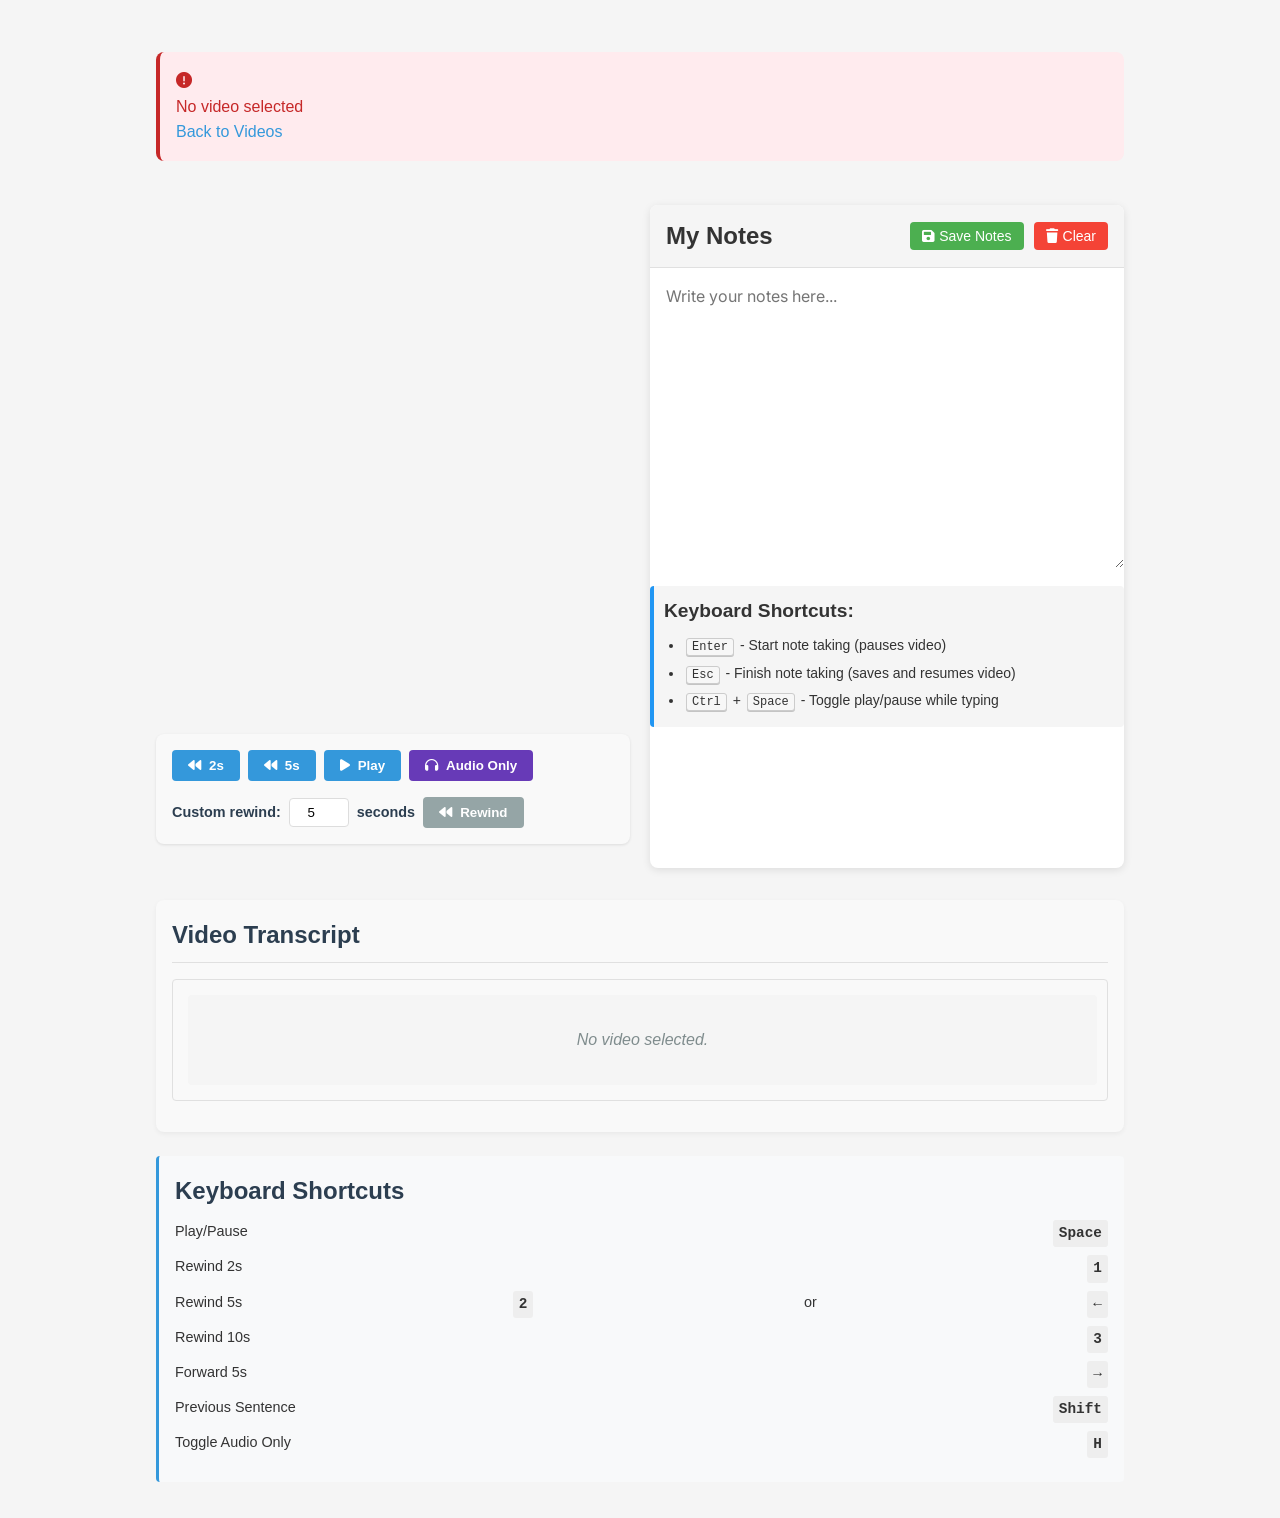
==== commit 53a97955: "fix ui" ====
--- a/video-player.html
+++ b/video-player.html
@@ -16,14 +16,14 @@
     <link rel="stylesheet" href="https://cdnjs.cloudflare.com/ajax/libs/font-awesome/6.0.0-beta3/css/all.min.css">
 </head>
 <body>
-    <header>
+    <!-- <header>
         <div class="header-content">
             <h1>Mr. Duncan's English Lessons</h1>
             <a href="index.html" class="back-to-home">
                 <i class="fas fa-arrow-left"></i> Back to Videos
             </a>
         </div>
-    </header>
+    </header> -->
     
     <main>
         <div id="video-player-container" class="video-player-container">
--- a/css/video-player.css
+++ b/css/video-player.css
@@ -1276,14 +1276,12 @@
   padding: 10px 20px;
   border-radius: 4px;
   box-shadow: 0 2px 10px rgba(0, 0, 0, 0.2);
-  transform: translateY(100px);
   opacity: 0;
-  transition: transform 0.3s, opacity 0.3s;
+  transition: opacity 0.3s;
   z-index: 1000;
 }
 
 .save-confirmation.show {
-  transform: translateY(0);
   opacity: 1;
 }
 /* Video Notification */
@@ -1296,34 +1294,19 @@
   padding: 12px 20px;
   border-radius: 4px;
   box-shadow: 0 2px 10px rgba(0, 0, 0, 0.3);
-  transform: translateX(300px);
   opacity: 0;
-  transition: transform 0.3s, opacity 0.3s;
+  transition: opacity 0.3s;
   z-index: 1000;
   font-size: 14px;
 }
 
 .video-notification.show {
-  transform: translateX(0);
   opacity: 1;
 }
 
 /* Active Note Taking */
 .note-taking-section.active-note-taking {
   box-shadow: 0 0 0 3px #2196f3;
-  animation: pulse 1.5s infinite;
-}
-
-@keyframes pulse {
-  0% {
-    box-shadow: 0 0 0 0 rgba(33, 150, 243, 0.7);
-  }
-  70% {
-    box-shadow: 0 0 0 6px rgba(33, 150, 243, 0);
-  }
-  100% {
-    box-shadow: 0 0 0 0 rgba(33, 150, 243, 0);
-  }
 }
 
 /* Keyboard Shortcuts Help */
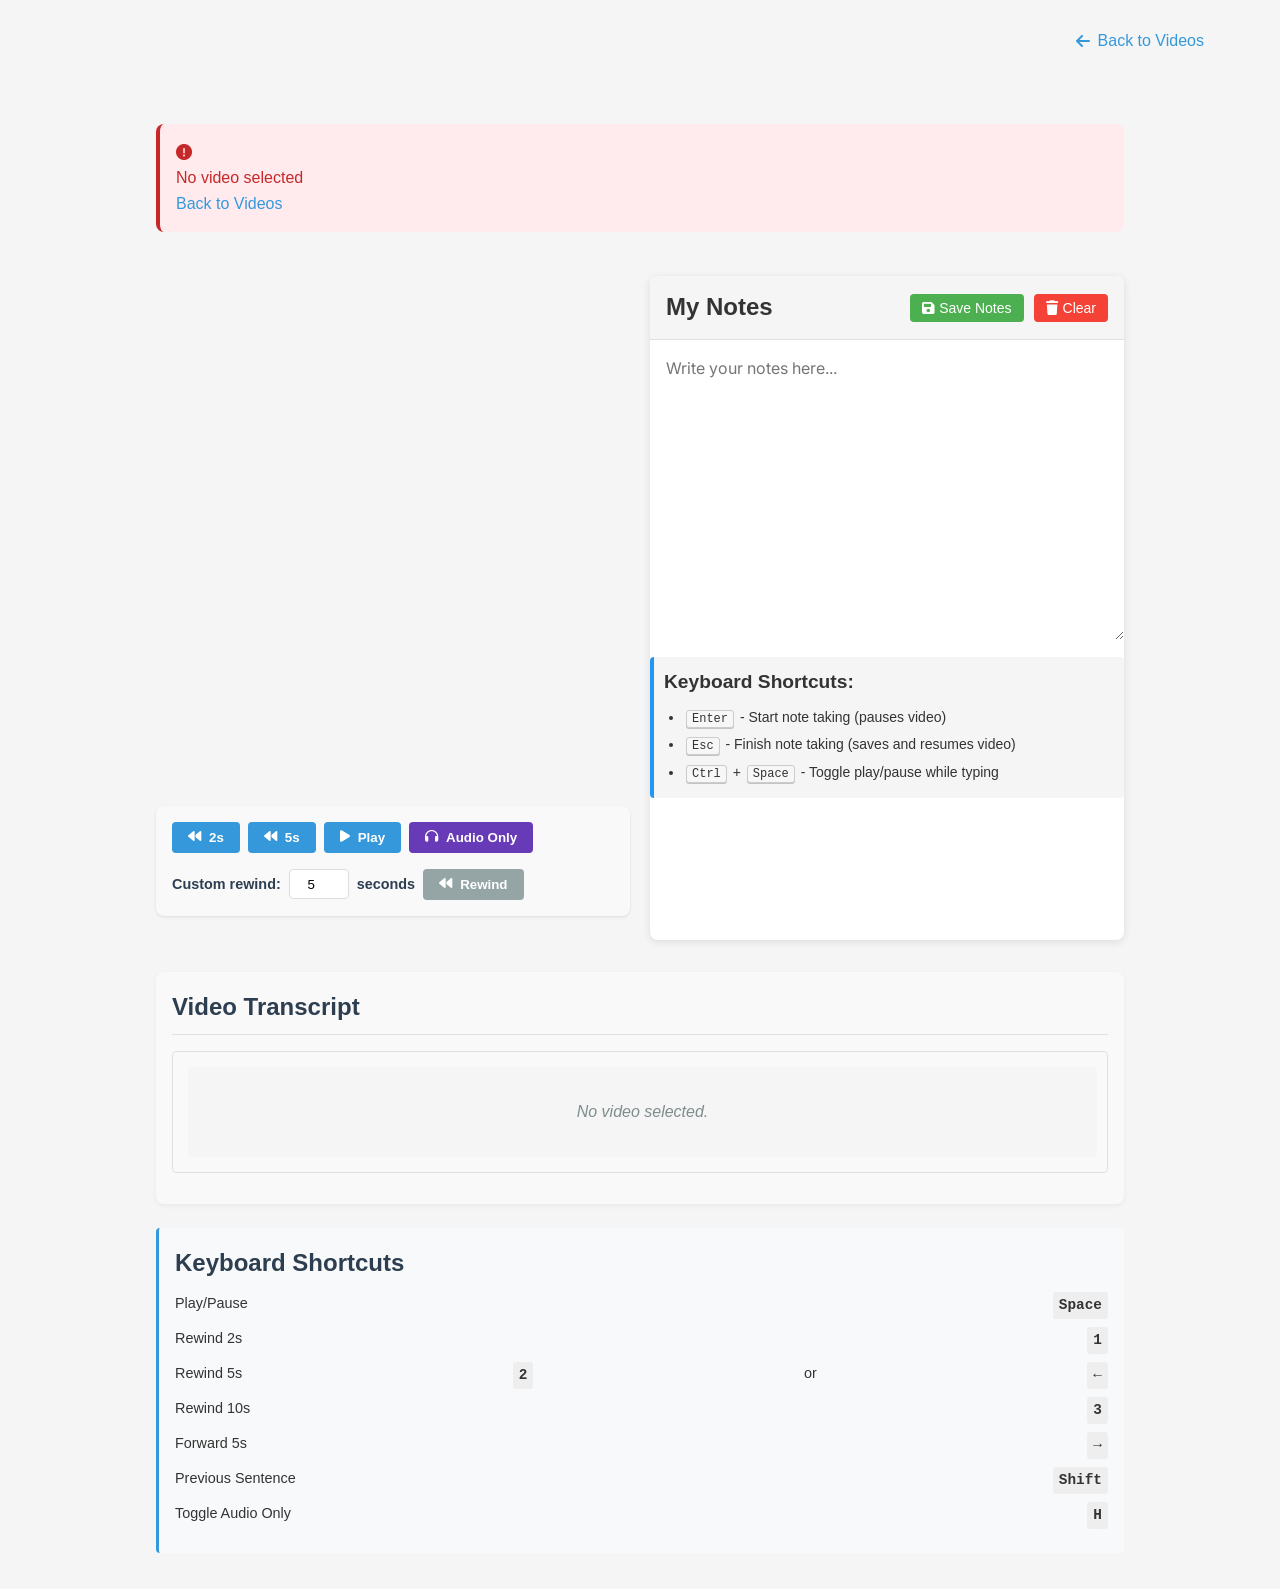
==== commit 5ee33e47: "fix ui" ====
--- a/video-player.html
+++ b/video-player.html
@@ -16,14 +16,14 @@
     <link rel="stylesheet" href="https://cdnjs.cloudflare.com/ajax/libs/font-awesome/6.0.0-beta3/css/all.min.css">
 </head>
 <body>
-    <!-- <header>
+    <header>
         <div class="header-content">
-            <h1>Mr. Duncan's English Lessons</h1>
+            <h1></h1>
             <a href="index.html" class="back-to-home">
                 <i class="fas fa-arrow-left"></i> Back to Videos
             </a>
         </div>
-    </header> -->
+    </header>
     
     <main>
         <div id="video-player-container" class="video-player-container">
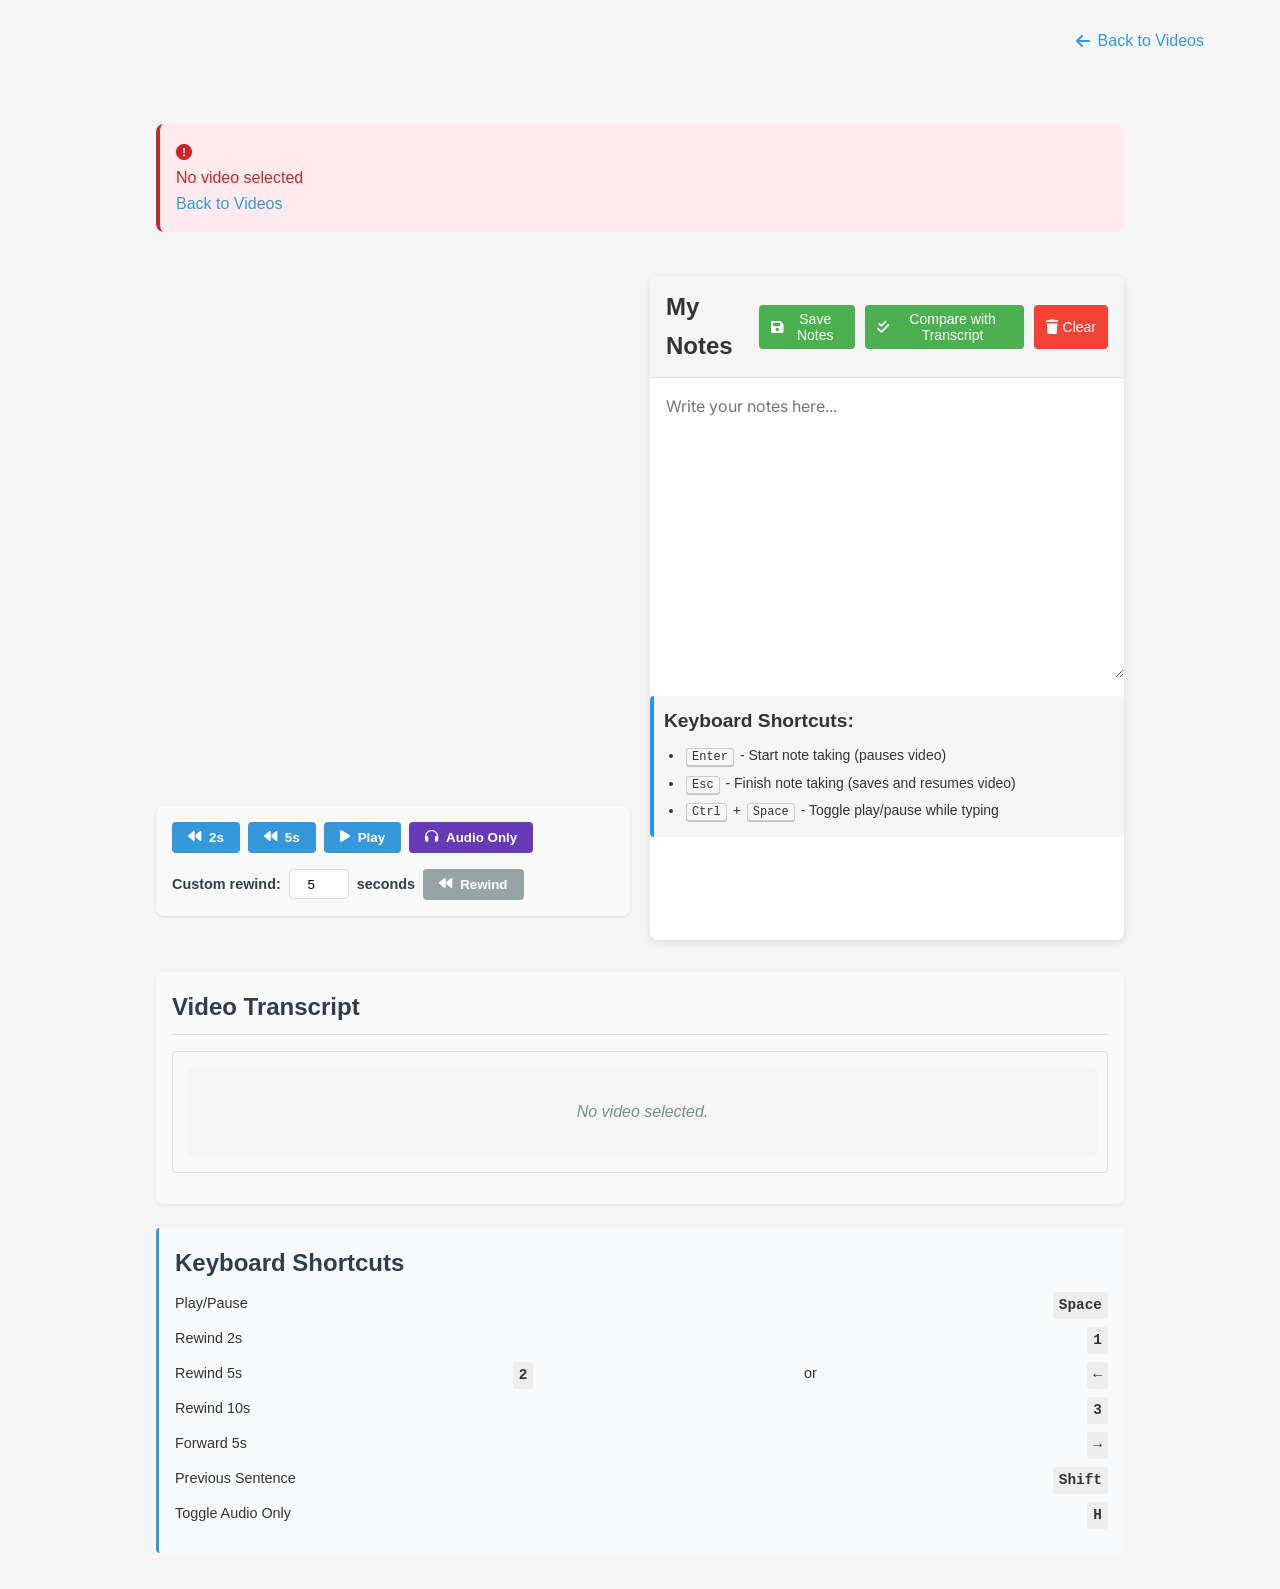
==== commit abb111bf: "add review transcript" ====
--- a/video-player.html
+++ b/video-player.html
@@ -10,6 +10,7 @@
     <link rel="stylesheet" href="css/animations.css">
     <link rel="stylesheet" href="css/fix-layout.css">
     <link rel="stylesheet" href="css/fix-loading.css">
+    <link rel="stylesheet" href="css/transcript-comparison.css">
     <link rel="preconnect" href="https://fonts.googleapis.com">
     <link rel="preconnect" href="https://fonts.gstatic.com" crossorigin>
     <link href="https://fonts.googleapis.com/css2?family=Inter:wght@400;500;600;700&display=swap" rel="stylesheet">
@@ -79,6 +80,9 @@
                             <button id="save-note" class="note-button">
                                 <i class="fas fa-save"></i> Save Notes
                             </button>
+                            <button id="compare-transcript" class="note-button">
+                                <i class="fas fa-check-double"></i> Compare with Transcript
+                            </button>
                             <button id="clear-note" class="note-button secondary">
                                 <i class="fas fa-trash"></i> Clear
                             </button>
@@ -132,5 +136,6 @@
     <script src="js/features/video-player.js"></script>
     <script src="js/features/video-notes.js"></script>
     <script src="js/features/subtitle-display.js"></script>
+    <script src="js/features/transcript-comparison.js"></script>
 </body>
 </html>
--- a/css/transcript-comparison.css
+++ b/css/transcript-comparison.css
@@ -0,0 +1,347 @@
+/* Transcript Comparison Styles */
+
+.comparison-results {
+    background-color: #f9f9f9;
+    border-radius: 8px;
+    box-shadow: 0 2px 10px rgba(0, 0, 0, 0.1);
+    margin-top: 15px;
+    overflow: hidden;
+    transition: all 0.3s ease;
+}
+
+.dark-theme .comparison-results {
+    background-color: #2a2a2a;
+    box-shadow: 0 2px 10px rgba(0, 0, 0, 0.3);
+}
+
+.comparison-results.hidden {
+    display: none;
+}
+
+.comparison-header {
+    display: flex;
+    justify-content: space-between;
+    align-items: center;
+    padding: 10px 15px;
+    background-color: #e9e9e9;
+    border-bottom: 1px solid #ddd;
+}
+
+.dark-theme .comparison-header {
+    background-color: #333;
+    border-bottom: 1px solid #444;
+}
+
+.comparison-header h3 {
+    margin: 0;
+    font-size: 16px;
+    color: #333;
+}
+
+.dark-theme .comparison-header h3 {
+    color: #eee;
+}
+
+.close-button {
+    background: none;
+    border: none;
+    cursor: pointer;
+    color: #666;
+    font-size: 16px;
+    padding: 5px;
+}
+
+.dark-theme .close-button {
+    color: #aaa;
+}
+
+.close-button:hover {
+    color: #333;
+}
+
+.dark-theme .close-button:hover {
+    color: #fff;
+}
+
+.comparison-content {
+    padding: 15px;
+    max-height: 400px;
+    overflow-y: auto;
+}
+
+/* Accuracy meter */
+.accuracy-meter {
+    margin-bottom: 20px;
+    text-align: center;
+}
+
+.accuracy-label {
+    font-weight: 600;
+    margin-bottom: 5px;
+    color: #333;
+}
+
+.dark-theme .accuracy-label {
+    color: #eee;
+}
+
+.accuracy-bar {
+    height: 20px;
+    background-color: #e0e0e0;
+    border-radius: 10px;
+    overflow: hidden;
+    margin-bottom: 5px;
+}
+
+.dark-theme .accuracy-bar {
+    background-color: #444;
+}
+
+.accuracy-fill {
+    height: 100%;
+    background: linear-gradient(90deg, #4CAF50, #8BC34A);
+    border-radius: 10px;
+    transition: width 0.5s ease;
+}
+
+.accuracy-percentage {
+    font-size: 18px;
+    font-weight: bold;
+    color: #4CAF50;
+}
+
+.dark-theme .accuracy-percentage {
+    color: #8BC34A;
+}
+
+/* Stats container */
+.stats-container {
+    display: flex;
+    justify-content: space-around;
+    margin-bottom: 20px;
+    text-align: center;
+}
+
+.stat {
+    flex: 1;
+    padding: 10px;
+    border-radius: 5px;
+    margin: 0 5px;
+}
+
+.stat-value {
+    display: block;
+    font-size: 24px;
+    font-weight: bold;
+    margin-bottom: 5px;
+}
+
+.stat-label {
+    font-size: 12px;
+    color: #666;
+}
+
+.dark-theme .stat-label {
+    color: #aaa;
+}
+
+.stat.correct {
+    background-color: rgba(76, 175, 80, 0.1);
+}
+
+.stat.correct .stat-value {
+    color: #4CAF50;
+}
+
+.stat.incorrect {
+    background-color: rgba(244, 67, 54, 0.1);
+}
+
+.stat.incorrect .stat-value {
+    color: #F44336;
+}
+
+.stat.missing {
+    background-color: rgba(255, 152, 0, 0.1);
+}
+
+.stat.missing .stat-value {
+    color: #FF9800;
+}
+
+.dark-theme .stat.correct {
+    background-color: rgba(76, 175, 80, 0.2);
+}
+
+.dark-theme .stat.incorrect {
+    background-color: rgba(244, 67, 54, 0.2);
+}
+
+.dark-theme .stat.missing {
+    background-color: rgba(255, 152, 0, 0.2);
+}
+
+/* Result sections */
+.result-section {
+    margin-bottom: 20px;
+}
+
+.result-section h4 {
+    margin-top: 0;
+    margin-bottom: 10px;
+    padding-bottom: 5px;
+    border-bottom: 1px solid #eee;
+    color: #333;
+}
+
+.dark-theme .result-section h4 {
+    border-bottom: 1px solid #444;
+    color: #eee;
+}
+
+.result-section ul {
+    list-style: none;
+    padding: 0;
+    margin: 0;
+}
+
+.result-section li {
+    padding: 8px 10px;
+    margin-bottom: 5px;
+    border-radius: 4px;
+    display: flex;
+    align-items: center;
+}
+
+.incorrect-words li {
+    background-color: rgba(244, 67, 54, 0.05);
+}
+
+.dark-theme .incorrect-words li {
+    background-color: rgba(244, 67, 54, 0.15);
+}
+
+.missing-words li {
+    background-color: rgba(255, 152, 0, 0.05);
+}
+
+.dark-theme .missing-words li {
+    background-color: rgba(255, 152, 0, 0.15);
+}
+
+.user-word {
+    color: #F44336;
+    font-weight: 500;
+    text-decoration: line-through;
+}
+
+.correct-word {
+    color: #4CAF50;
+    font-weight: 500;
+    margin-left: 5px;
+}
+
+.missing-word {
+    color: #FF9800;
+    font-weight: 500;
+}
+
+.fa-arrow-right {
+    margin: 0 10px;
+    color: #999;
+}
+
+.dark-theme .fa-arrow-right {
+    color: #777;
+}
+
+.play-word {
+    background: none;
+    border: none;
+    color: #2196F3;
+    cursor: pointer;
+    margin-left: auto;
+    padding: 5px;
+}
+
+.play-word:hover {
+    color: #0D47A1;
+}
+
+.dark-theme .play-word {
+    color: #64B5F6;
+}
+
+.dark-theme .play-word:hover {
+    color: #90CAF9;
+}
+
+.more-items {
+    text-align: center;
+    font-style: italic;
+    color: #999;
+    padding: 10px;
+}
+
+.dark-theme .more-items {
+    color: #777;
+}
+
+/* Highlighted notes */
+.highlighted-notes {
+    background-color: #fff;
+    border: 1px solid #ddd;
+    border-radius: 4px;
+    padding: 10px;
+    min-height: 200px;
+    white-space: pre-wrap;
+    line-height: 1.5;
+    font-family: inherit;
+    font-size: inherit;
+    overflow-y: auto;
+    margin-bottom: 10px;
+}
+
+.dark-theme .highlighted-notes {
+    background-color: #333;
+    border: 1px solid #444;
+    color: #eee;
+}
+
+.incorrect-highlight {
+    background-color: rgba(244, 67, 54, 0.2);
+    padding: 2px 0;
+    border-bottom: 2px wavy #F44336;
+    cursor: help;
+}
+
+.extra-highlight {
+    background-color: rgba(156, 39, 176, 0.2);
+    padding: 2px 0;
+    border-bottom: 2px dotted #9C27B0;
+    cursor: help;
+}
+
+.return-to-edit {
+    display: block;
+    margin: 10px auto 0;
+    padding: 8px 15px;
+    background-color: #2196F3;
+    color: white;
+    border: none;
+    border-radius: 4px;
+    cursor: pointer;
+    font-size: 14px;
+}
+
+.return-to-edit:hover {
+    background-color: #0D47A1;
+}
+
+.dark-theme .return-to-edit {
+    background-color: #1976D2;
+}
+
+.dark-theme .return-to-edit:hover {
+    background-color: #0D47A1;
+}
